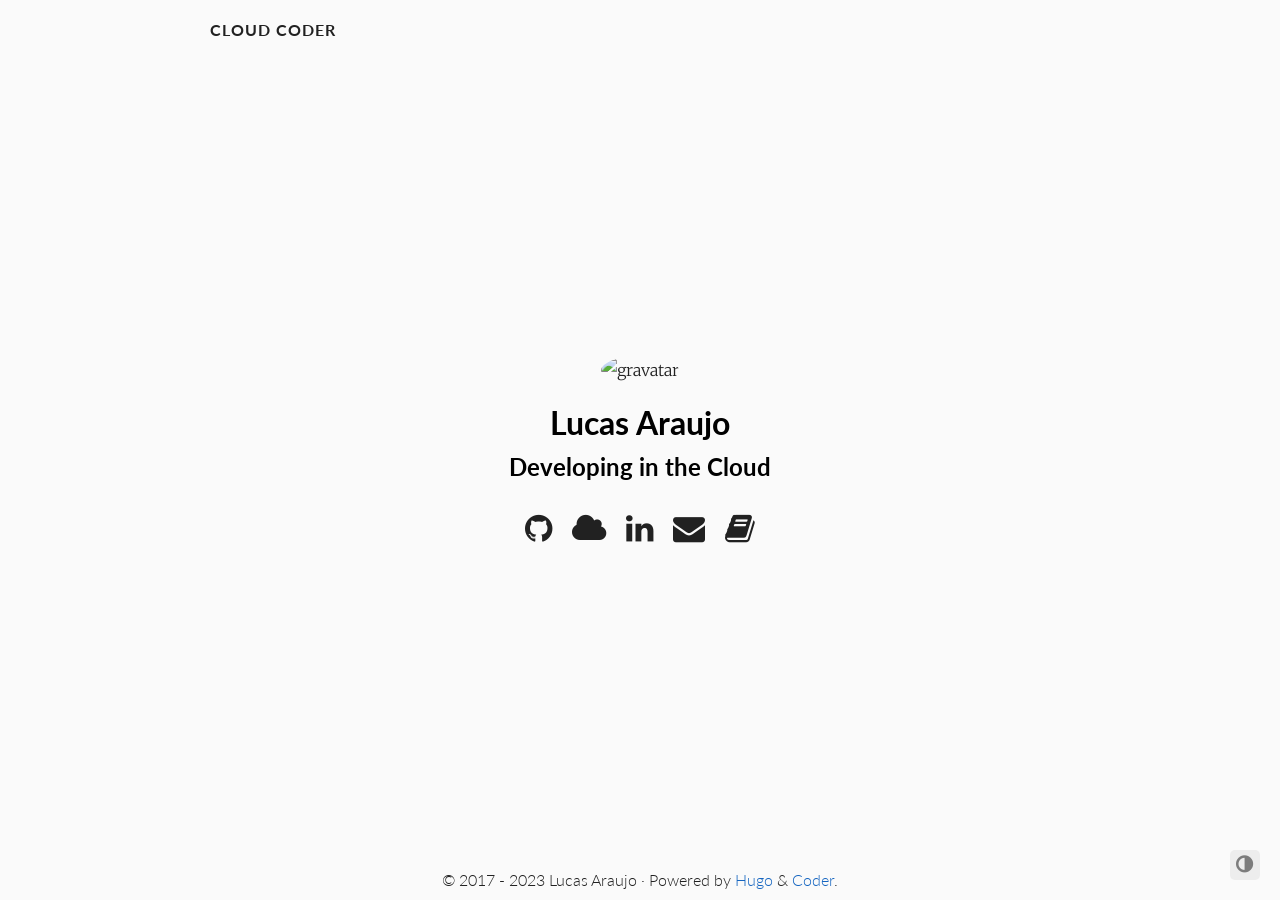
==== index.html @ 01815852 "quick update" ====
<!doctype html><html lang=en><head><script src="/livereload.js?mindelay=10&amp;v=2&amp;port=1313&amp;path=livereload" data-no-instant defer></script><meta charset=utf-8><meta name=viewport content="width=device-width,initial-scale=1"><meta http-equiv=content-language content="en"><meta name=author content="Lucas Araujo"><meta name=description content="[I am a Software Engineer and I am very passionate about it. I’ve always been amazed with the power of solving problems using software and since very early in my life I knew that this is what I wanted to do I love to learn new things, all kinds of things really, but particularly how to be a better software engineer. Be it a new technique, a new programming language or even a new programming trick, it always makes my day when I can sleep after acquiring new knowledge. So now, with over a decade working in this industry, I can attest that this mix of software engineering and learning passion makes for a really interesting professional life. And the best thing is that there is no ending to how much you can improve while working in this field. My goal is to be a better software engineer and make the best that I can to create value and solve practical problems with software.]"><meta name=keywords content="developer,engineer,personal,cloud,azure,aws"><meta name=twitter:card content="summary"><meta name=twitter:title content="Cloud Coder"><meta name=twitter:description content="[I am a Software Engineer and I am very passionate about it. I’ve always been amazed with the power of solving problems using software and since very early in my life I knew that this is what I wanted to do I love to learn new things, all kinds of things really, but particularly how to be a better software engineer. Be it a new technique, a new programming language or even a new programming trick, it always makes my day when I can sleep after acquiring new knowledge. So now, with over a decade working in this industry, I can attest that this mix of software engineering and learning passion makes for a really interesting professional life. And the best thing is that there is no ending to how much you can improve while working in this field. My goal is to be a better software engineer and make the best that I can to create value and solve practical problems with software.]"><meta property="og:title" content="Cloud Coder"><meta property="og:description" content="[I am a Software Engineer and I am very passionate about it. I’ve always been amazed with the power of solving problems using software and since very early in my life I knew that this is what I wanted to do I love to learn new things, all kinds of things really, but particularly how to be a better software engineer. Be it a new technique, a new programming language or even a new programming trick, it always makes my day when I can sleep after acquiring new knowledge. So now, with over a decade working in this industry, I can attest that this mix of software engineering and learning passion makes for a really interesting professional life. And the best thing is that there is no ending to how much you can improve while working in this field. My goal is to be a better software engineer and make the best that I can to create value and solve practical problems with software.]"><meta property="og:type" content="website"><meta property="og:url" content="//localhost:1313/"><title>Cloud Coder</title><link rel=canonical href=//localhost:1313/><link rel=preconnect href=https://fonts.gstatic.com><link href="https://fonts.googleapis.com/css?family=Lato:400,700%7CMerriweather:300,700%7CSource+Code+Pro:400,700&display=swap" rel=stylesheet><link rel=preload href="/fonts/forkawesome-webfont.woff2?v=1.1.7" as=font type=font/woff2 crossorigin><link rel=stylesheet href=/css/coder.css media=screen><link rel=stylesheet href=/css/coder-dark.css media=screen><link rel=icon type=image/png href=/img/favicon.ico sizes=32x32><link rel=icon type=image/png href=/img/favicon.ico sizes=16x16><link rel=apple-touch-icon href=/images/apple-touch-icon.png><link rel=apple-touch-icon sizes=180x180 href=/images/apple-touch-icon.png><link rel=alternate type=application/rss+xml href=/index.xml title="Cloud Coder"><meta name=generator content="Hugo 0.115.3"></head><body class=colorscheme-auto><div class=float-container><a id=dark-mode-toggle class=colorscheme-toggle><i class="fa fa-adjust fa-fw" aria-hidden=true></i></a></div><main class=wrapper><nav class=navigation><section class=container><a class=navigation-title href=//localhost:1313/>Cloud Coder</a></section></nav><div class=content><section class="container centered"><div class=about><div class=avatar><img src="https://www.gravatar.com/avatar/dfc7d8e2e6474f91afd94335c2f91db1?s=240&d=mp" alt=gravatar></div><h1>Lucas Araujo</h1><h2>Developing in the Cloud</h2><ul><li><a href=https://github.com/lucaslra/ aria-label=Github target=_blank><i class="fa fa-github fa-2x" aria-hidden=true></i></a></li><li><a href=https://azurecoder.dev aria-label="Azure Coder" target=_blank><i class="fa fa-cloud fa-2x" aria-hidden=true></i></a></li><li><a href=https://www.linkedin.com/in/lucaslra/ aria-label=LinkedIn target=_blank><i class="fa fa-linkedin fa-2x" aria-hidden=true></i></a></li><li><a href=mailto:lucas.lra+ghp@gmail.com aria-label=Contact target=_blank><i class="fa fa-envelope fa-2x" aria-hidden=true></i></a></li><li><a href=https://www.youracclaim.com/users/lucaslra/ aria-label=Certifications target=_blank><i class="fa fa-book fa-2x" aria-hidden=true></i></a></li></ul></div></section></div><footer class=footer><section class=container>©
2017 -
2023
Lucas Araujo
·
Powered by <a href=https://gohugo.io/>Hugo</a> & <a href=https://github.com/luizdepra/hugo-coder/>Coder</a>.</section></footer></main><script src=/js/dark-mode.js></script></body></html>
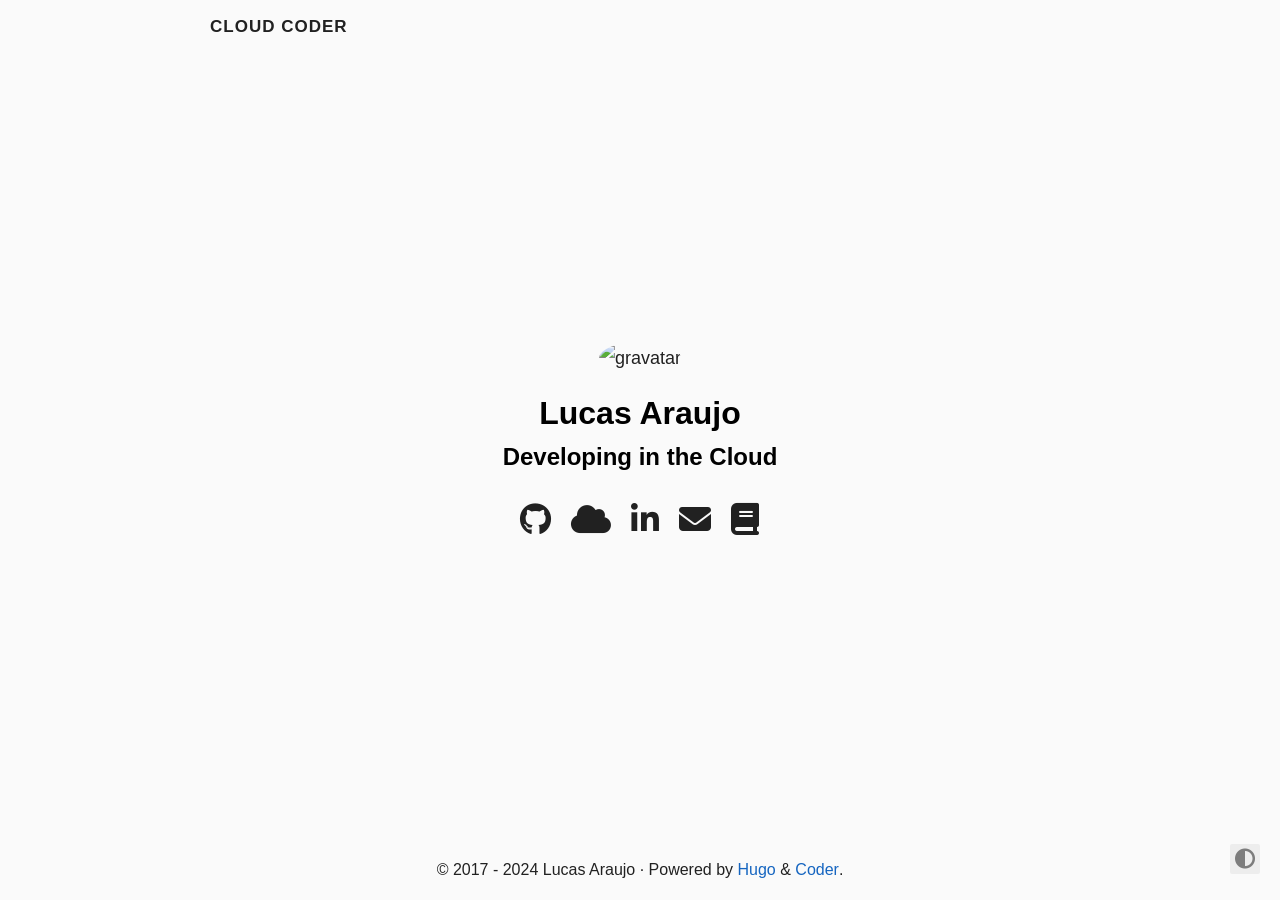
==== commit aee59223: "Updated site" ====
--- a/index.html
+++ b/index.html
@@ -1,6 +1,7 @@
-<!doctype html><html lang=en><head><script src="/livereload.js?mindelay=10&amp;v=2&amp;port=1313&amp;path=livereload" data-no-instant defer></script><meta charset=utf-8><meta name=viewport content="width=device-width,initial-scale=1"><meta http-equiv=content-language content="en"><meta name=author content="Lucas Araujo"><meta name=description content="[I am a Software Engineer and I am very passionate about it. I’ve always been amazed with the power of solving problems using software and since very early in my life I knew that this is what I wanted to do I love to learn new things, all kinds of things really, but particularly how to be a better software engineer. Be it a new technique, a new programming language or even a new programming trick, it always makes my day when I can sleep after acquiring new knowledge. So now, with over a decade working in this industry, I can attest that this mix of software engineering and learning passion makes for a really interesting professional life. And the best thing is that there is no ending to how much you can improve while working in this field. My goal is to be a better software engineer and make the best that I can to create value and solve practical problems with software.]"><meta name=keywords content="developer,engineer,personal,cloud,azure,aws"><meta name=twitter:card content="summary"><meta name=twitter:title content="Cloud Coder"><meta name=twitter:description content="[I am a Software Engineer and I am very passionate about it. I’ve always been amazed with the power of solving problems using software and since very early in my life I knew that this is what I wanted to do I love to learn new things, all kinds of things really, but particularly how to be a better software engineer. Be it a new technique, a new programming language or even a new programming trick, it always makes my day when I can sleep after acquiring new knowledge. So now, with over a decade working in this industry, I can attest that this mix of software engineering and learning passion makes for a really interesting professional life. And the best thing is that there is no ending to how much you can improve while working in this field. My goal is to be a better software engineer and make the best that I can to create value and solve practical problems with software.]"><meta property="og:title" content="Cloud Coder"><meta property="og:description" content="[I am a Software Engineer and I am very passionate about it. I’ve always been amazed with the power of solving problems using software and since very early in my life I knew that this is what I wanted to do I love to learn new things, all kinds of things really, but particularly how to be a better software engineer. Be it a new technique, a new programming language or even a new programming trick, it always makes my day when I can sleep after acquiring new knowledge. So now, with over a decade working in this industry, I can attest that this mix of software engineering and learning passion makes for a really interesting professional life. And the best thing is that there is no ending to how much you can improve while working in this field. My goal is to be a better software engineer and make the best that I can to create value and solve practical problems with software.]"><meta property="og:type" content="website"><meta property="og:url" content="//localhost:1313/"><title>Cloud Coder</title><link rel=canonical href=//localhost:1313/><link rel=preconnect href=https://fonts.gstatic.com><link href="https://fonts.googleapis.com/css?family=Lato:400,700%7CMerriweather:300,700%7CSource+Code+Pro:400,700&display=swap" rel=stylesheet><link rel=preload href="/fonts/forkawesome-webfont.woff2?v=1.1.7" as=font type=font/woff2 crossorigin><link rel=stylesheet href=/css/coder.css media=screen><link rel=stylesheet href=/css/coder-dark.css media=screen><link rel=icon type=image/png href=/img/favicon.ico sizes=32x32><link rel=icon type=image/png href=/img/favicon.ico sizes=16x16><link rel=apple-touch-icon href=/images/apple-touch-icon.png><link rel=apple-touch-icon sizes=180x180 href=/images/apple-touch-icon.png><link rel=alternate type=application/rss+xml href=/index.xml title="Cloud Coder"><meta name=generator content="Hugo 0.115.3"></head><body class=colorscheme-auto><div class=float-container><a id=dark-mode-toggle class=colorscheme-toggle><i class="fa fa-adjust fa-fw" aria-hidden=true></i></a></div><main class=wrapper><nav class=navigation><section class=container><a class=navigation-title href=//localhost:1313/>Cloud Coder</a></section></nav><div class=content><section class="container centered"><div class=about><div class=avatar><img src="https://www.gravatar.com/avatar/dfc7d8e2e6474f91afd94335c2f91db1?s=240&d=mp" alt=gravatar></div><h1>Lucas Araujo</h1><h2>Developing in the Cloud</h2><ul><li><a href=https://github.com/lucaslra/ aria-label=Github target=_blank><i class="fa fa-github fa-2x" aria-hidden=true></i></a></li><li><a href=https://azurecoder.dev aria-label="Azure Coder" target=_blank><i class="fa fa-cloud fa-2x" aria-hidden=true></i></a></li><li><a href=https://www.linkedin.com/in/lucaslra/ aria-label=LinkedIn target=_blank><i class="fa fa-linkedin fa-2x" aria-hidden=true></i></a></li><li><a href=mailto:lucas.lra+ghp@gmail.com aria-label=Contact target=_blank><i class="fa fa-envelope fa-2x" aria-hidden=true></i></a></li><li><a href=https://www.youracclaim.com/users/lucaslra/ aria-label=Certifications target=_blank><i class="fa fa-book fa-2x" aria-hidden=true></i></a></li></ul></div></section></div><footer class=footer><section class=container>©
+<!doctype html><html lang=en><head><title>Cloud Coder</title>
+<meta charset=utf-8><meta name=viewport content="width=device-width,initial-scale=1"><meta name=color-scheme content="light dark"><meta name=author content="Lucas Araujo"><meta name=description content="I am a Software Engineer and I am very passionate about it. I’ve always been amazed with the power of solving problems using software and since very early in my life I knew that this is what I wanted to do"><meta name=keywords content="developer,engineer,personal,cloud,azure,aws"><meta name=twitter:card content="summary"><meta name=twitter:title content="Cloud Coder"><meta name=twitter:description content="I am a Software Engineer and I am very passionate about it. I’ve always been amazed with the power of solving problems using software and since very early in my life I knew that this is what I wanted to do"><meta property="og:url" content="https://lucaslra.github.io/"><meta property="og:site_name" content="Cloud Coder"><meta property="og:title" content="Cloud Coder"><meta property="og:description" content="I am a Software Engineer and I am very passionate about it. I’ve always been amazed with the power of solving problems using software and since very early in my life I knew that this is what I wanted to do"><meta property="og:locale" content="en"><meta property="og:type" content="website"><link rel=canonical href=https://lucaslra.github.io/><link rel=preload href=/fonts/fa-brands-400.woff2 as=font type=font/woff2 crossorigin><link rel=preload href=/fonts/fa-regular-400.woff2 as=font type=font/woff2 crossorigin><link rel=preload href=/fonts/fa-solid-900.woff2 as=font type=font/woff2 crossorigin><link rel=stylesheet href=/css/coder.min.38c4552ac40f9ae3408bad40358f654ebd8804412fe74ed56f2d6c8a7af82dd3.css integrity="sha256-OMRVKsQPmuNAi61ANY9lTr2IBEEv507Vby1sinr4LdM=" crossorigin=anonymous media=screen><link rel=stylesheet href=/css/coder-dark.min.a00e6364bacbc8266ad1cc81230774a1397198f8cfb7bcba29b7d6fcb54ce57f.css integrity="sha256-oA5jZLrLyCZq0cyBIwd0oTlxmPjPt7y6KbfW/LVM5X8=" crossorigin=anonymous media=screen><link rel=icon type=image/svg+xml href=/images/favicon.svg sizes=any><link rel=icon type=image/png href=/img/favicon.ico sizes=32x32><link rel=icon type=image/png href=/img/favicon.ico sizes=16x16><link rel=apple-touch-icon href=/images/apple-touch-icon.png><link rel=apple-touch-icon sizes=180x180 href=/images/apple-touch-icon.png><link rel=manifest href=/site.webmanifest><link rel=mask-icon href=/images/safari-pinned-tab.svg color=#5bbad5><link rel=alternate type=application/rss+xml href=/index.xml title="Cloud Coder"><meta name=generator content="Hugo 0.129.0"></head><body class="preload-transitions colorscheme-auto"><div class=float-container><a id=dark-mode-toggle class=colorscheme-toggle><i class="fa-solid fa-adjust fa-fw" aria-hidden=true></i></a></div><main class=wrapper><nav class=navigation><section class=container><a class=navigation-title href=https://lucaslra.github.io/>Cloud Coder</a></section></nav><div class=content><section class="container centered"><div class=about><div class=avatar><img src="https://www.gravatar.com/avatar/dfc7d8e2e6474f91afd94335c2f91db1?s=240&d=mp" alt=gravatar></div><h1>Lucas Araujo</h1><h2>Developing in the Cloud</h2><ul><li><a href=https://github.com/lucaslra/ aria-label=Github target=_blank><i class="fa fa-github fa-2x" aria-hidden=true></i></a></li><li><a href=https://azurecoder.dev aria-label="Azure Coder" target=_blank><i class="fa fa-cloud fa-2x" aria-hidden=true></i></a></li><li><a href=https://www.linkedin.com/in/lucaslra/ aria-label=LinkedIn target=_blank><i class="fa fa-linkedin fa-2x" aria-hidden=true></i></a></li><li><a href=mailto:lucas.lra+ghp@gmail.com aria-label=Contact target=_blank><i class="fa fa-envelope fa-2x" aria-hidden=true></i></a></li><li><a href=https://www.youracclaim.com/users/lucaslra/ aria-label=Certifications target=_blank><i class="fa fa-book fa-2x" aria-hidden=true></i></a></li></ul></div></section></div><footer class=footer><section class=container>©
 2017 -
-2023
+2024
 Lucas Araujo
 ·
-Powered by <a href=https://gohugo.io/>Hugo</a> & <a href=https://github.com/luizdepra/hugo-coder/>Coder</a>.</section></footer></main><script src=/js/dark-mode.js></script></body></html>+Powered by <a href=https://gohugo.io/ target=_blank rel=noopener>Hugo</a> & <a href=https://github.com/luizdepra/hugo-coder/ target=_blank rel=noopener>Coder</a>.</section></footer></main><script src=/js/coder.min.6ae284be93d2d19dad1f02b0039508d9aab3180a12a06dcc71b0b0ef7825a317.js integrity="sha256-auKEvpPS0Z2tHwKwA5UI2aqzGAoSoG3McbCw73gloxc="></script></body></html>
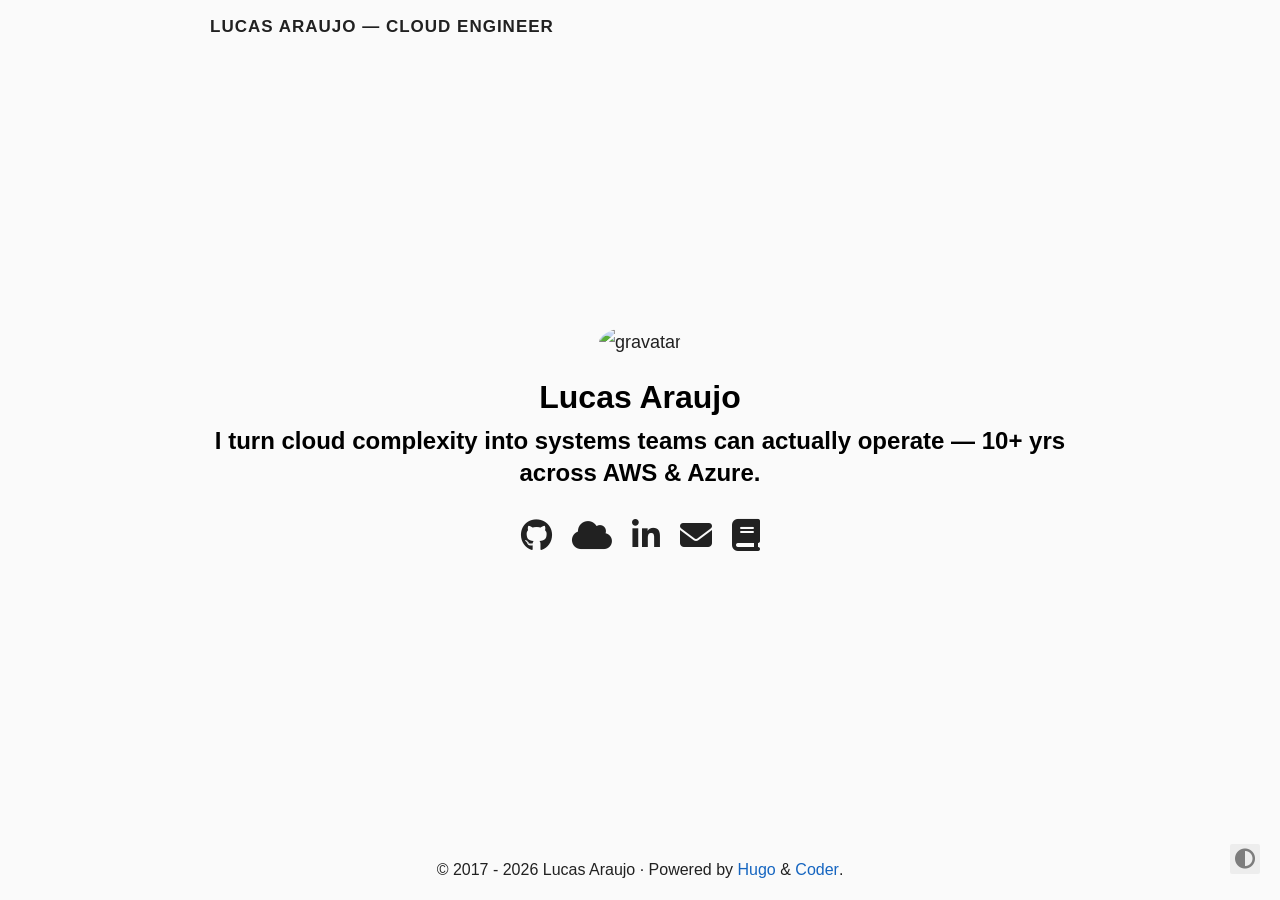
==== commit c3eba73b: "Improve self-marketing: role-led title, value-prop tagline, sharper meta description" ====
--- a/index.html
+++ b/index.html
@@ -1,7 +1,6 @@
-<!doctype html><html lang=en><head><title>Cloud Coder</title>
-<meta charset=utf-8><meta name=viewport content="width=device-width,initial-scale=1"><meta name=color-scheme content="light dark"><meta name=author content="Lucas Araujo"><meta name=description content="I am a Software Engineer and I am very passionate about it. I’ve always been amazed with the power of solving problems using software and since very early in my life I knew that this is what I wanted to do"><meta name=keywords content="developer,engineer,personal,cloud,azure,aws"><meta name=twitter:card content="summary"><meta name=twitter:title content="Cloud Coder"><meta name=twitter:description content="I am a Software Engineer and I am very passionate about it. I’ve always been amazed with the power of solving problems using software and since very early in my life I knew that this is what I wanted to do"><meta property="og:url" content="https://lucaslra.github.io/"><meta property="og:site_name" content="Cloud Coder"><meta property="og:title" content="Cloud Coder"><meta property="og:description" content="I am a Software Engineer and I am very passionate about it. I’ve always been amazed with the power of solving problems using software and since very early in my life I knew that this is what I wanted to do"><meta property="og:locale" content="en"><meta property="og:type" content="website"><link rel=canonical href=https://lucaslra.github.io/><link rel=preload href=/fonts/fa-brands-400.woff2 as=font type=font/woff2 crossorigin><link rel=preload href=/fonts/fa-regular-400.woff2 as=font type=font/woff2 crossorigin><link rel=preload href=/fonts/fa-solid-900.woff2 as=font type=font/woff2 crossorigin><link rel=stylesheet href=/css/coder.min.38c4552ac40f9ae3408bad40358f654ebd8804412fe74ed56f2d6c8a7af82dd3.css integrity="sha256-OMRVKsQPmuNAi61ANY9lTr2IBEEv507Vby1sinr4LdM=" crossorigin=anonymous media=screen><link rel=stylesheet href=/css/coder-dark.min.a00e6364bacbc8266ad1cc81230774a1397198f8cfb7bcba29b7d6fcb54ce57f.css integrity="sha256-oA5jZLrLyCZq0cyBIwd0oTlxmPjPt7y6KbfW/LVM5X8=" crossorigin=anonymous media=screen><link rel=icon type=image/svg+xml href=/images/favicon.svg sizes=any><link rel=icon type=image/png href=/img/favicon.ico sizes=32x32><link rel=icon type=image/png href=/img/favicon.ico sizes=16x16><link rel=apple-touch-icon href=/images/apple-touch-icon.png><link rel=apple-touch-icon sizes=180x180 href=/images/apple-touch-icon.png><link rel=manifest href=/site.webmanifest><link rel=mask-icon href=/images/safari-pinned-tab.svg color=#5bbad5><link rel=alternate type=application/rss+xml href=/index.xml title="Cloud Coder"><meta name=generator content="Hugo 0.129.0"></head><body class="preload-transitions colorscheme-auto"><div class=float-container><a id=dark-mode-toggle class=colorscheme-toggle><i class="fa-solid fa-adjust fa-fw" aria-hidden=true></i></a></div><main class=wrapper><nav class=navigation><section class=container><a class=navigation-title href=https://lucaslra.github.io/>Cloud Coder</a></section></nav><div class=content><section class="container centered"><div class=about><div class=avatar><img src="https://www.gravatar.com/avatar/dfc7d8e2e6474f91afd94335c2f91db1?s=240&d=mp" alt=gravatar></div><h1>Lucas Araujo</h1><h2>Developing in the Cloud</h2><ul><li><a href=https://github.com/lucaslra/ aria-label=Github target=_blank><i class="fa fa-github fa-2x" aria-hidden=true></i></a></li><li><a href=https://azurecoder.dev aria-label="Azure Coder" target=_blank><i class="fa fa-cloud fa-2x" aria-hidden=true></i></a></li><li><a href=https://www.linkedin.com/in/lucaslra/ aria-label=LinkedIn target=_blank><i class="fa fa-linkedin fa-2x" aria-hidden=true></i></a></li><li><a href=mailto:lucas.lra+ghp@gmail.com aria-label=Contact target=_blank><i class="fa fa-envelope fa-2x" aria-hidden=true></i></a></li><li><a href=https://www.youracclaim.com/users/lucaslra/ aria-label=Certifications target=_blank><i class="fa fa-book fa-2x" aria-hidden=true></i></a></li></ul></div></section></div><footer class=footer><section class=container>©
+<!doctype html><html lang=en><head><title>Lucas Araujo — Cloud Engineer</title><meta charset=utf-8><meta name=viewport content="width=device-width,initial-scale=1"><meta name=color-scheme content="light dark"><meta name=author content="Lucas Araujo"><meta name=description content="Lucas Araujo — cloud & platform engineer (AWS, Azure) with 10+ years building reliable systems. See my work, certifications, and get in touch."><meta name=keywords content="developer,engineer,personal,cloud,azure,aws"><meta name=twitter:card content="summary"><meta name=twitter:title content="Lucas Araujo — Cloud Engineer"><meta name=twitter:description content="Lucas Araujo — cloud & platform engineer (AWS, Azure) with 10+ years building reliable systems. See my work, certifications, and get in touch."><meta property="og:url" content="https://azurecoder.dev/"><meta property="og:site_name" content="Lucas Araujo — Cloud Engineer"><meta property="og:title" content="Lucas Araujo — Cloud Engineer"><meta property="og:description" content="Lucas Araujo — cloud & platform engineer (AWS, Azure) with 10+ years building reliable systems. See my work, certifications, and get in touch."><meta property="og:locale" content="en"><meta property="og:type" content="website"><link rel=canonical href=https://azurecoder.dev/><link rel=preload href=/fonts/fa-brands-400.woff2 as=font type=font/woff2 crossorigin><link rel=preload href=/fonts/fa-regular-400.woff2 as=font type=font/woff2 crossorigin><link rel=preload href=/fonts/fa-solid-900.woff2 as=font type=font/woff2 crossorigin><link rel=stylesheet href=/css/coder.min.0ab58f0bc42b4f21bff7ac349245f3c5579ad3c46dee51b49ad860d174431d73.css integrity="sha256-CrWPC8QrTyG/96w0kkXzxVea08Rt7lG0mthg0XRDHXM=" crossorigin=anonymous media=screen><link rel=stylesheet href=/css/coder-dark.min.ad48f476275974885bdc03d5251e3cdbe1678c54a63ff772376b0ed2adc468dd.css integrity="sha256-rUj0didZdIhb3APVJR482+FnjFSmP/dyN2sO0q3EaN0=" crossorigin=anonymous media=screen><link rel=icon type=image/svg+xml href=/images/favicon.svg sizes=any><link rel=icon type=image/png href=/img/favicon.ico sizes=32x32><link rel=icon type=image/png href=/img/favicon.ico sizes=16x16><link rel=apple-touch-icon href=/images/apple-touch-icon.png><link rel=apple-touch-icon sizes=180x180 href=/images/apple-touch-icon.png><link rel=manifest href=/site.webmanifest><link rel=mask-icon href=/images/safari-pinned-tab.svg color=#5bbad5><link rel=alternate type=application/rss+xml href=/index.xml title="Lucas Araujo — Cloud Engineer"><meta name=generator content="Hugo 0.164.0"></head><body class="preload-transitions colorscheme-auto"><div class=float-container><a id=dark-mode-toggle class=colorscheme-toggle><i class="fa-solid fa-adjust fa-fw" aria-hidden=true></i></a></div><main class=wrapper><nav class=navigation><section class=container><a class=navigation-title href=https://azurecoder.dev/>Lucas Araujo — Cloud Engineer</a></section></nav><div class=content><section class="container centered"><div class=about><div class=avatar><img src="https://www.gravatar.com/avatar/dfc7d8e2e6474f91afd94335c2f91db1?s=240&d=mp" alt=gravatar></div><h1>Lucas Araujo</h1><h2>I turn cloud complexity into systems teams can actually operate — 10+ yrs across AWS & Azure.</h2><ul><li><a href=https://github.com/lucaslra/ aria-label=Github target=_blank><i class="fa fa-github fa-2x" aria-hidden=true></i></a></li><li><a href=https://azurecoder.dev aria-label="Azure Coder" target=_blank><i class="fa fa-cloud fa-2x" aria-hidden=true></i></a></li><li><a href=https://www.linkedin.com/in/lucaslra/ aria-label=LinkedIn target=_blank><i class="fa fa-linkedin fa-2x" aria-hidden=true></i></a></li><li><a href=mailto:lucas.lra+ghp@gmail.com aria-label=Contact target=_blank><i class="fa fa-envelope fa-2x" aria-hidden=true></i></a></li><li><a href=https://www.youracclaim.com/users/lucaslra/ aria-label=Certifications target=_blank><i class="fa fa-book fa-2x" aria-hidden=true></i></a></li></ul></div></section></div><footer class=footer><section class=container>©
 2017 -
-2024
+2026
 Lucas Araujo
 ·
 Powered by <a href=https://gohugo.io/ target=_blank rel=noopener>Hugo</a> & <a href=https://github.com/luizdepra/hugo-coder/ target=_blank rel=noopener>Coder</a>.</section></footer></main><script src=/js/coder.min.6ae284be93d2d19dad1f02b0039508d9aab3180a12a06dcc71b0b0ef7825a317.js integrity="sha256-auKEvpPS0Z2tHwKwA5UI2aqzGAoSoG3McbCw73gloxc="></script></body></html>
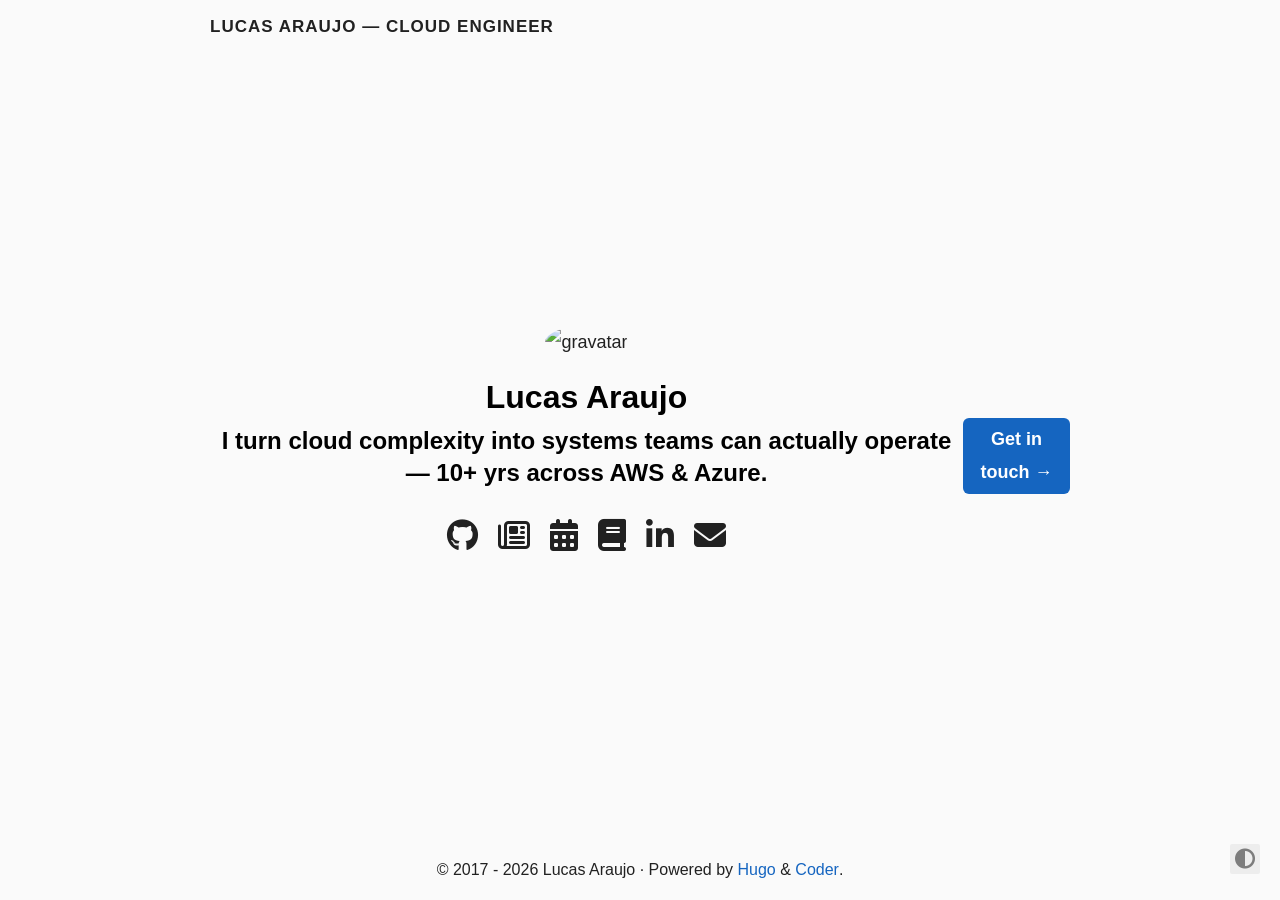
==== commit 7167c8b4: "Add Briefen & Montly project links; reorder links by intent; add primary CTA" ====
--- a/index.html
+++ b/index.html
@@ -1,4 +1,4 @@
-<!doctype html><html lang=en><head><title>Lucas Araujo — Cloud Engineer</title><meta charset=utf-8><meta name=viewport content="width=device-width,initial-scale=1"><meta name=color-scheme content="light dark"><meta name=author content="Lucas Araujo"><meta name=description content="Lucas Araujo — cloud & platform engineer (AWS, Azure) with 10+ years building reliable systems. See my work, certifications, and get in touch."><meta name=keywords content="developer,engineer,personal,cloud,azure,aws"><meta name=twitter:card content="summary"><meta name=twitter:title content="Lucas Araujo — Cloud Engineer"><meta name=twitter:description content="Lucas Araujo — cloud & platform engineer (AWS, Azure) with 10+ years building reliable systems. See my work, certifications, and get in touch."><meta property="og:url" content="https://azurecoder.dev/"><meta property="og:site_name" content="Lucas Araujo — Cloud Engineer"><meta property="og:title" content="Lucas Araujo — Cloud Engineer"><meta property="og:description" content="Lucas Araujo — cloud & platform engineer (AWS, Azure) with 10+ years building reliable systems. See my work, certifications, and get in touch."><meta property="og:locale" content="en"><meta property="og:type" content="website"><link rel=canonical href=https://azurecoder.dev/><link rel=preload href=/fonts/fa-brands-400.woff2 as=font type=font/woff2 crossorigin><link rel=preload href=/fonts/fa-regular-400.woff2 as=font type=font/woff2 crossorigin><link rel=preload href=/fonts/fa-solid-900.woff2 as=font type=font/woff2 crossorigin><link rel=stylesheet href=/css/coder.min.0ab58f0bc42b4f21bff7ac349245f3c5579ad3c46dee51b49ad860d174431d73.css integrity="sha256-CrWPC8QrTyG/96w0kkXzxVea08Rt7lG0mthg0XRDHXM=" crossorigin=anonymous media=screen><link rel=stylesheet href=/css/coder-dark.min.ad48f476275974885bdc03d5251e3cdbe1678c54a63ff772376b0ed2adc468dd.css integrity="sha256-rUj0didZdIhb3APVJR482+FnjFSmP/dyN2sO0q3EaN0=" crossorigin=anonymous media=screen><link rel=icon type=image/svg+xml href=/images/favicon.svg sizes=any><link rel=icon type=image/png href=/img/favicon.ico sizes=32x32><link rel=icon type=image/png href=/img/favicon.ico sizes=16x16><link rel=apple-touch-icon href=/images/apple-touch-icon.png><link rel=apple-touch-icon sizes=180x180 href=/images/apple-touch-icon.png><link rel=manifest href=/site.webmanifest><link rel=mask-icon href=/images/safari-pinned-tab.svg color=#5bbad5><link rel=alternate type=application/rss+xml href=/index.xml title="Lucas Araujo — Cloud Engineer"><meta name=generator content="Hugo 0.164.0"></head><body class="preload-transitions colorscheme-auto"><div class=float-container><a id=dark-mode-toggle class=colorscheme-toggle><i class="fa-solid fa-adjust fa-fw" aria-hidden=true></i></a></div><main class=wrapper><nav class=navigation><section class=container><a class=navigation-title href=https://azurecoder.dev/>Lucas Araujo — Cloud Engineer</a></section></nav><div class=content><section class="container centered"><div class=about><div class=avatar><img src="https://www.gravatar.com/avatar/dfc7d8e2e6474f91afd94335c2f91db1?s=240&d=mp" alt=gravatar></div><h1>Lucas Araujo</h1><h2>I turn cloud complexity into systems teams can actually operate — 10+ yrs across AWS & Azure.</h2><ul><li><a href=https://github.com/lucaslra/ aria-label=Github target=_blank><i class="fa fa-github fa-2x" aria-hidden=true></i></a></li><li><a href=https://azurecoder.dev aria-label="Azure Coder" target=_blank><i class="fa fa-cloud fa-2x" aria-hidden=true></i></a></li><li><a href=https://www.linkedin.com/in/lucaslra/ aria-label=LinkedIn target=_blank><i class="fa fa-linkedin fa-2x" aria-hidden=true></i></a></li><li><a href=mailto:lucas.lra+ghp@gmail.com aria-label=Contact target=_blank><i class="fa fa-envelope fa-2x" aria-hidden=true></i></a></li><li><a href=https://www.youracclaim.com/users/lucaslra/ aria-label=Certifications target=_blank><i class="fa fa-book fa-2x" aria-hidden=true></i></a></li></ul></div></section></div><footer class=footer><section class=container>©
+<!doctype html><html lang=en><head><title>Lucas Araujo — Cloud Engineer</title><meta charset=utf-8><meta name=viewport content="width=device-width,initial-scale=1"><meta name=color-scheme content="light dark"><meta name=author content="Lucas Araujo"><meta name=description content="Lucas Araujo — cloud & platform engineer (AWS, Azure) with 10+ years building reliable systems. See my work, certifications, and get in touch."><meta name=keywords content="developer,engineer,personal,cloud,azure,aws"><meta name=twitter:card content="summary"><meta name=twitter:title content="Lucas Araujo — Cloud Engineer"><meta name=twitter:description content="Lucas Araujo — cloud & platform engineer (AWS, Azure) with 10+ years building reliable systems. See my work, certifications, and get in touch."><meta property="og:url" content="https://azurecoder.dev/"><meta property="og:site_name" content="Lucas Araujo — Cloud Engineer"><meta property="og:title" content="Lucas Araujo — Cloud Engineer"><meta property="og:description" content="Lucas Araujo — cloud & platform engineer (AWS, Azure) with 10+ years building reliable systems. See my work, certifications, and get in touch."><meta property="og:locale" content="en"><meta property="og:type" content="website"><link rel=canonical href=https://azurecoder.dev/><link rel=preload href=/fonts/fa-brands-400.woff2 as=font type=font/woff2 crossorigin><link rel=preload href=/fonts/fa-regular-400.woff2 as=font type=font/woff2 crossorigin><link rel=preload href=/fonts/fa-solid-900.woff2 as=font type=font/woff2 crossorigin><link rel=stylesheet href=/css/coder.min.0ab58f0bc42b4f21bff7ac349245f3c5579ad3c46dee51b49ad860d174431d73.css integrity="sha256-CrWPC8QrTyG/96w0kkXzxVea08Rt7lG0mthg0XRDHXM=" crossorigin=anonymous media=screen><link rel=stylesheet href=/css/coder-dark.min.ad48f476275974885bdc03d5251e3cdbe1678c54a63ff772376b0ed2adc468dd.css integrity="sha256-rUj0didZdIhb3APVJR482+FnjFSmP/dyN2sO0q3EaN0=" crossorigin=anonymous media=screen><link rel=stylesheet href=/css/custom.min.d808ba0afad6646134beac2e10303038e9ecbd8ef99d932737c1238a76de6ba9.css integrity="sha256-2Ai6CvrWZGE0vqwuEDAwOOnsvY75nZMnN8Ejinbea6k=" crossorigin=anonymous media=screen><link rel=icon type=image/svg+xml href=/images/favicon.svg sizes=any><link rel=icon type=image/png href=/img/favicon.ico sizes=32x32><link rel=icon type=image/png href=/img/favicon.ico sizes=16x16><link rel=apple-touch-icon href=/images/apple-touch-icon.png><link rel=apple-touch-icon sizes=180x180 href=/images/apple-touch-icon.png><link rel=manifest href=/site.webmanifest><link rel=mask-icon href=/images/safari-pinned-tab.svg color=#5bbad5><link rel=alternate type=application/rss+xml href=/index.xml title="Lucas Araujo — Cloud Engineer"><meta name=generator content="Hugo 0.164.0"></head><body class="preload-transitions colorscheme-auto"><div class=float-container><a id=dark-mode-toggle class=colorscheme-toggle><i class="fa-solid fa-adjust fa-fw" aria-hidden=true></i></a></div><main class=wrapper><nav class=navigation><section class=container><a class=navigation-title href=https://azurecoder.dev/>Lucas Araujo — Cloud Engineer</a></section></nav><div class=content><section class="container centered"><div class=about><div class=avatar><img src="https://www.gravatar.com/avatar/dfc7d8e2e6474f91afd94335c2f91db1?s=240&d=mp" alt=gravatar></div><h1>Lucas Araujo</h1><h2>I turn cloud complexity into systems teams can actually operate — 10+ yrs across AWS & Azure.</h2><ul><li><a href=https://github.com/lucaslra/ aria-label="See my code on GitHub" target=_blank><i class="fa fa-github fa-2x" aria-hidden=true></i></a></li><li><a href=https://azurecoder.dev/briefen/ aria-label=Briefen target=_blank><i class="fa fa-newspaper-o fa-2x" aria-hidden=true></i></a></li><li><a href=https://azurecoder.dev/Montly/ aria-label=Montly target=_blank><i class="fa fa-calendar fa-2x" aria-hidden=true></i></a></li><li><a href=https://www.youracclaim.com/users/lucaslra/ aria-label="Verified certifications (Credly)" target=_blank><i class="fa fa-book fa-2x" aria-hidden=true></i></a></li><li><a href=https://www.linkedin.com/in/lucaslra/ aria-label="Connect on LinkedIn" target=_blank><i class="fa fa-linkedin fa-2x" aria-hidden=true></i></a></li><li><a href=mailto:lucas.lra+ghp@gmail.com aria-label="Email me" target=_blank><i class="fa fa-envelope fa-2x" aria-hidden=true></i></a></li></ul></div><div class=cta><a class=cta-primary href=mailto:lucas.lra+ghp@gmail.com>Get in touch &rarr;</a></div></section></div><footer class=footer><section class=container>©
 2017 -
 2026
 Lucas Araujo
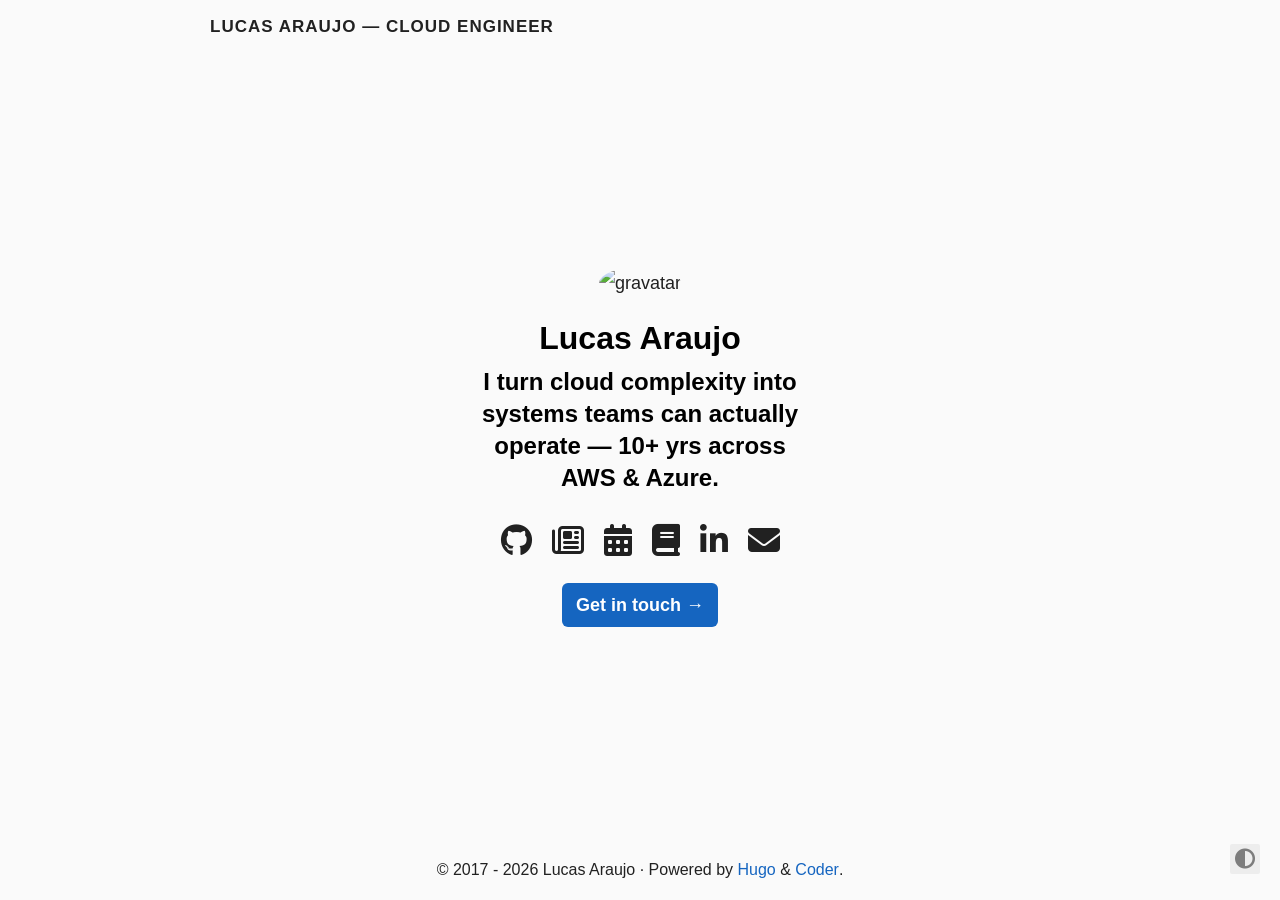
==== commit 549923ce: "Fix CTA layout: center below profile, correct mobile overflow, cap tagline measure" ====
--- a/index.html
+++ b/index.html
@@ -1,4 +1,4 @@
-<!doctype html><html lang=en><head><title>Lucas Araujo — Cloud Engineer</title><meta charset=utf-8><meta name=viewport content="width=device-width,initial-scale=1"><meta name=color-scheme content="light dark"><meta name=author content="Lucas Araujo"><meta name=description content="Lucas Araujo — cloud & platform engineer (AWS, Azure) with 10+ years building reliable systems. See my work, certifications, and get in touch."><meta name=keywords content="developer,engineer,personal,cloud,azure,aws"><meta name=twitter:card content="summary"><meta name=twitter:title content="Lucas Araujo — Cloud Engineer"><meta name=twitter:description content="Lucas Araujo — cloud & platform engineer (AWS, Azure) with 10+ years building reliable systems. See my work, certifications, and get in touch."><meta property="og:url" content="https://azurecoder.dev/"><meta property="og:site_name" content="Lucas Araujo — Cloud Engineer"><meta property="og:title" content="Lucas Araujo — Cloud Engineer"><meta property="og:description" content="Lucas Araujo — cloud & platform engineer (AWS, Azure) with 10+ years building reliable systems. See my work, certifications, and get in touch."><meta property="og:locale" content="en"><meta property="og:type" content="website"><link rel=canonical href=https://azurecoder.dev/><link rel=preload href=/fonts/fa-brands-400.woff2 as=font type=font/woff2 crossorigin><link rel=preload href=/fonts/fa-regular-400.woff2 as=font type=font/woff2 crossorigin><link rel=preload href=/fonts/fa-solid-900.woff2 as=font type=font/woff2 crossorigin><link rel=stylesheet href=/css/coder.min.0ab58f0bc42b4f21bff7ac349245f3c5579ad3c46dee51b49ad860d174431d73.css integrity="sha256-CrWPC8QrTyG/96w0kkXzxVea08Rt7lG0mthg0XRDHXM=" crossorigin=anonymous media=screen><link rel=stylesheet href=/css/coder-dark.min.ad48f476275974885bdc03d5251e3cdbe1678c54a63ff772376b0ed2adc468dd.css integrity="sha256-rUj0didZdIhb3APVJR482+FnjFSmP/dyN2sO0q3EaN0=" crossorigin=anonymous media=screen><link rel=stylesheet href=/css/custom.min.d808ba0afad6646134beac2e10303038e9ecbd8ef99d932737c1238a76de6ba9.css integrity="sha256-2Ai6CvrWZGE0vqwuEDAwOOnsvY75nZMnN8Ejinbea6k=" crossorigin=anonymous media=screen><link rel=icon type=image/svg+xml href=/images/favicon.svg sizes=any><link rel=icon type=image/png href=/img/favicon.ico sizes=32x32><link rel=icon type=image/png href=/img/favicon.ico sizes=16x16><link rel=apple-touch-icon href=/images/apple-touch-icon.png><link rel=apple-touch-icon sizes=180x180 href=/images/apple-touch-icon.png><link rel=manifest href=/site.webmanifest><link rel=mask-icon href=/images/safari-pinned-tab.svg color=#5bbad5><link rel=alternate type=application/rss+xml href=/index.xml title="Lucas Araujo — Cloud Engineer"><meta name=generator content="Hugo 0.164.0"></head><body class="preload-transitions colorscheme-auto"><div class=float-container><a id=dark-mode-toggle class=colorscheme-toggle><i class="fa-solid fa-adjust fa-fw" aria-hidden=true></i></a></div><main class=wrapper><nav class=navigation><section class=container><a class=navigation-title href=https://azurecoder.dev/>Lucas Araujo — Cloud Engineer</a></section></nav><div class=content><section class="container centered"><div class=about><div class=avatar><img src="https://www.gravatar.com/avatar/dfc7d8e2e6474f91afd94335c2f91db1?s=240&d=mp" alt=gravatar></div><h1>Lucas Araujo</h1><h2>I turn cloud complexity into systems teams can actually operate — 10+ yrs across AWS & Azure.</h2><ul><li><a href=https://github.com/lucaslra/ aria-label="See my code on GitHub" target=_blank><i class="fa fa-github fa-2x" aria-hidden=true></i></a></li><li><a href=https://azurecoder.dev/briefen/ aria-label=Briefen target=_blank><i class="fa fa-newspaper-o fa-2x" aria-hidden=true></i></a></li><li><a href=https://azurecoder.dev/Montly/ aria-label=Montly target=_blank><i class="fa fa-calendar fa-2x" aria-hidden=true></i></a></li><li><a href=https://www.youracclaim.com/users/lucaslra/ aria-label="Verified certifications (Credly)" target=_blank><i class="fa fa-book fa-2x" aria-hidden=true></i></a></li><li><a href=https://www.linkedin.com/in/lucaslra/ aria-label="Connect on LinkedIn" target=_blank><i class="fa fa-linkedin fa-2x" aria-hidden=true></i></a></li><li><a href=mailto:lucas.lra+ghp@gmail.com aria-label="Email me" target=_blank><i class="fa fa-envelope fa-2x" aria-hidden=true></i></a></li></ul></div><div class=cta><a class=cta-primary href=mailto:lucas.lra+ghp@gmail.com>Get in touch &rarr;</a></div></section></div><footer class=footer><section class=container>©
+<!doctype html><html lang=en><head><title>Lucas Araujo — Cloud Engineer</title><meta charset=utf-8><meta name=viewport content="width=device-width,initial-scale=1"><meta name=color-scheme content="light dark"><meta name=author content="Lucas Araujo"><meta name=description content="Lucas Araujo — cloud & platform engineer (AWS, Azure) with 10+ years building reliable systems. See my work, certifications, and get in touch."><meta name=keywords content="developer,engineer,personal,cloud,azure,aws"><meta name=twitter:card content="summary"><meta name=twitter:title content="Lucas Araujo — Cloud Engineer"><meta name=twitter:description content="Lucas Araujo — cloud & platform engineer (AWS, Azure) with 10+ years building reliable systems. See my work, certifications, and get in touch."><meta property="og:url" content="https://azurecoder.dev/"><meta property="og:site_name" content="Lucas Araujo — Cloud Engineer"><meta property="og:title" content="Lucas Araujo — Cloud Engineer"><meta property="og:description" content="Lucas Araujo — cloud & platform engineer (AWS, Azure) with 10+ years building reliable systems. See my work, certifications, and get in touch."><meta property="og:locale" content="en"><meta property="og:type" content="website"><link rel=canonical href=https://azurecoder.dev/><link rel=preload href=/fonts/fa-brands-400.woff2 as=font type=font/woff2 crossorigin><link rel=preload href=/fonts/fa-regular-400.woff2 as=font type=font/woff2 crossorigin><link rel=preload href=/fonts/fa-solid-900.woff2 as=font type=font/woff2 crossorigin><link rel=stylesheet href=/css/coder.min.0ab58f0bc42b4f21bff7ac349245f3c5579ad3c46dee51b49ad860d174431d73.css integrity="sha256-CrWPC8QrTyG/96w0kkXzxVea08Rt7lG0mthg0XRDHXM=" crossorigin=anonymous media=screen><link rel=stylesheet href=/css/coder-dark.min.ad48f476275974885bdc03d5251e3cdbe1678c54a63ff772376b0ed2adc468dd.css integrity="sha256-rUj0didZdIhb3APVJR482+FnjFSmP/dyN2sO0q3EaN0=" crossorigin=anonymous media=screen><link rel=stylesheet href=/css/custom.min.abee2bb1b34821d99201f59ac5227600b2beabd611854d73e0f3281d7e8abc8b.css integrity="sha256-q+4rsbNIIdmSAfWaxSJ2ALK+q9YRhU1z4PMoHX6KvIs=" crossorigin=anonymous media=screen><link rel=icon type=image/svg+xml href=/images/favicon.svg sizes=any><link rel=icon type=image/png href=/img/favicon.ico sizes=32x32><link rel=icon type=image/png href=/img/favicon.ico sizes=16x16><link rel=apple-touch-icon href=/images/apple-touch-icon.png><link rel=apple-touch-icon sizes=180x180 href=/images/apple-touch-icon.png><link rel=manifest href=/site.webmanifest><link rel=mask-icon href=/images/safari-pinned-tab.svg color=#5bbad5><link rel=alternate type=application/rss+xml href=/index.xml title="Lucas Araujo — Cloud Engineer"><meta name=generator content="Hugo 0.164.0"></head><body class="preload-transitions colorscheme-auto"><div class=float-container><a id=dark-mode-toggle class=colorscheme-toggle><i class="fa-solid fa-adjust fa-fw" aria-hidden=true></i></a></div><main class=wrapper><nav class=navigation><section class=container><a class=navigation-title href=https://azurecoder.dev/>Lucas Araujo — Cloud Engineer</a></section></nav><div class=content><section class="container centered"><div class=about><div class=avatar><img src="https://www.gravatar.com/avatar/dfc7d8e2e6474f91afd94335c2f91db1?s=240&d=mp" alt=gravatar></div><h1>Lucas Araujo</h1><h2>I turn cloud complexity into systems teams can actually operate — 10+ yrs across AWS & Azure.</h2><ul><li><a href=https://github.com/lucaslra/ aria-label="See my code on GitHub" target=_blank><i class="fa fa-github fa-2x" aria-hidden=true></i></a></li><li><a href=https://azurecoder.dev/briefen/ aria-label=Briefen target=_blank><i class="fa fa-newspaper-o fa-2x" aria-hidden=true></i></a></li><li><a href=https://azurecoder.dev/Montly/ aria-label=Montly target=_blank><i class="fa fa-calendar fa-2x" aria-hidden=true></i></a></li><li><a href=https://www.youracclaim.com/users/lucaslra/ aria-label="Verified certifications (Credly)" target=_blank><i class="fa fa-book fa-2x" aria-hidden=true></i></a></li><li><a href=https://www.linkedin.com/in/lucaslra/ aria-label="Connect on LinkedIn" target=_blank><i class="fa fa-linkedin fa-2x" aria-hidden=true></i></a></li><li><a href=mailto:lucas.lra+ghp@gmail.com aria-label="Email me" target=_blank><i class="fa fa-envelope fa-2x" aria-hidden=true></i></a></li></ul><div class=cta><a class=cta-primary href=mailto:lucas.lra+ghp@gmail.com>Get in touch &rarr;</a></div></div></section></div><footer class=footer><section class=container>©
 2017 -
 2026
 Lucas Araujo
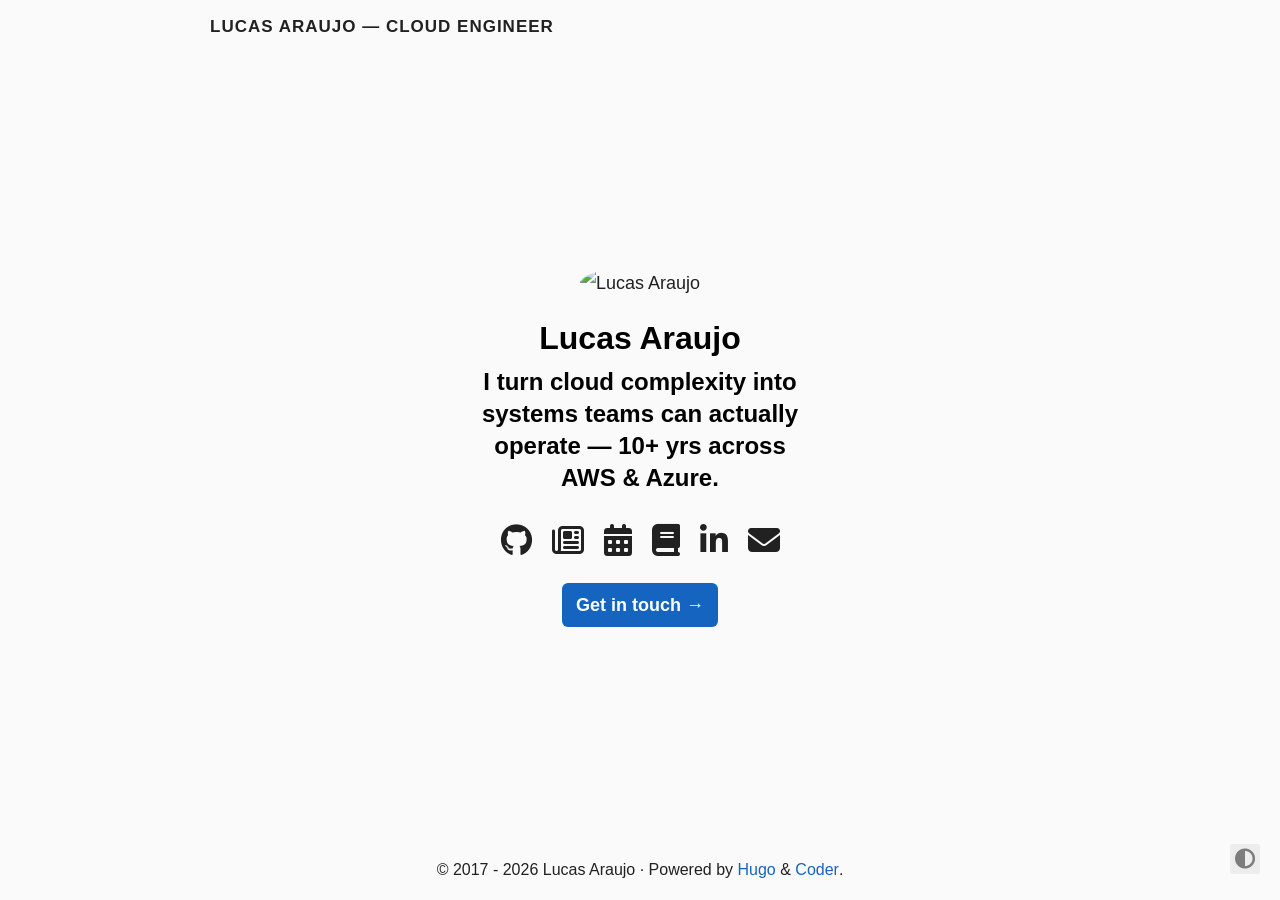
==== commit c41145b8: "Add favicons, social share card (og:image), webmanifest; fix avatar alt" ====
--- a/index.html
+++ b/index.html
@@ -1,4 +1,4 @@
-<!doctype html><html lang=en><head><title>Lucas Araujo — Cloud Engineer</title><meta charset=utf-8><meta name=viewport content="width=device-width,initial-scale=1"><meta name=color-scheme content="light dark"><meta name=author content="Lucas Araujo"><meta name=description content="Lucas Araujo — cloud & platform engineer (AWS, Azure) with 10+ years building reliable systems. See my work, certifications, and get in touch."><meta name=keywords content="developer,engineer,personal,cloud,azure,aws"><meta name=twitter:card content="summary"><meta name=twitter:title content="Lucas Araujo — Cloud Engineer"><meta name=twitter:description content="Lucas Araujo — cloud & platform engineer (AWS, Azure) with 10+ years building reliable systems. See my work, certifications, and get in touch."><meta property="og:url" content="https://azurecoder.dev/"><meta property="og:site_name" content="Lucas Araujo — Cloud Engineer"><meta property="og:title" content="Lucas Araujo — Cloud Engineer"><meta property="og:description" content="Lucas Araujo — cloud & platform engineer (AWS, Azure) with 10+ years building reliable systems. See my work, certifications, and get in touch."><meta property="og:locale" content="en"><meta property="og:type" content="website"><link rel=canonical href=https://azurecoder.dev/><link rel=preload href=/fonts/fa-brands-400.woff2 as=font type=font/woff2 crossorigin><link rel=preload href=/fonts/fa-regular-400.woff2 as=font type=font/woff2 crossorigin><link rel=preload href=/fonts/fa-solid-900.woff2 as=font type=font/woff2 crossorigin><link rel=stylesheet href=/css/coder.min.0ab58f0bc42b4f21bff7ac349245f3c5579ad3c46dee51b49ad860d174431d73.css integrity="sha256-CrWPC8QrTyG/96w0kkXzxVea08Rt7lG0mthg0XRDHXM=" crossorigin=anonymous media=screen><link rel=stylesheet href=/css/coder-dark.min.ad48f476275974885bdc03d5251e3cdbe1678c54a63ff772376b0ed2adc468dd.css integrity="sha256-rUj0didZdIhb3APVJR482+FnjFSmP/dyN2sO0q3EaN0=" crossorigin=anonymous media=screen><link rel=stylesheet href=/css/custom.min.abee2bb1b34821d99201f59ac5227600b2beabd611854d73e0f3281d7e8abc8b.css integrity="sha256-q+4rsbNIIdmSAfWaxSJ2ALK+q9YRhU1z4PMoHX6KvIs=" crossorigin=anonymous media=screen><link rel=icon type=image/svg+xml href=/images/favicon.svg sizes=any><link rel=icon type=image/png href=/img/favicon.ico sizes=32x32><link rel=icon type=image/png href=/img/favicon.ico sizes=16x16><link rel=apple-touch-icon href=/images/apple-touch-icon.png><link rel=apple-touch-icon sizes=180x180 href=/images/apple-touch-icon.png><link rel=manifest href=/site.webmanifest><link rel=mask-icon href=/images/safari-pinned-tab.svg color=#5bbad5><link rel=alternate type=application/rss+xml href=/index.xml title="Lucas Araujo — Cloud Engineer"><meta name=generator content="Hugo 0.164.0"></head><body class="preload-transitions colorscheme-auto"><div class=float-container><a id=dark-mode-toggle class=colorscheme-toggle><i class="fa-solid fa-adjust fa-fw" aria-hidden=true></i></a></div><main class=wrapper><nav class=navigation><section class=container><a class=navigation-title href=https://azurecoder.dev/>Lucas Araujo — Cloud Engineer</a></section></nav><div class=content><section class="container centered"><div class=about><div class=avatar><img src="https://www.gravatar.com/avatar/dfc7d8e2e6474f91afd94335c2f91db1?s=240&d=mp" alt=gravatar></div><h1>Lucas Araujo</h1><h2>I turn cloud complexity into systems teams can actually operate — 10+ yrs across AWS & Azure.</h2><ul><li><a href=https://github.com/lucaslra/ aria-label="See my code on GitHub" target=_blank><i class="fa fa-github fa-2x" aria-hidden=true></i></a></li><li><a href=https://azurecoder.dev/briefen/ aria-label=Briefen target=_blank><i class="fa fa-newspaper-o fa-2x" aria-hidden=true></i></a></li><li><a href=https://azurecoder.dev/Montly/ aria-label=Montly target=_blank><i class="fa fa-calendar fa-2x" aria-hidden=true></i></a></li><li><a href=https://www.youracclaim.com/users/lucaslra/ aria-label="Verified certifications (Credly)" target=_blank><i class="fa fa-book fa-2x" aria-hidden=true></i></a></li><li><a href=https://www.linkedin.com/in/lucaslra/ aria-label="Connect on LinkedIn" target=_blank><i class="fa fa-linkedin fa-2x" aria-hidden=true></i></a></li><li><a href=mailto:lucas.lra+ghp@gmail.com aria-label="Email me" target=_blank><i class="fa fa-envelope fa-2x" aria-hidden=true></i></a></li></ul><div class=cta><a class=cta-primary href=mailto:lucas.lra+ghp@gmail.com>Get in touch &rarr;</a></div></div></section></div><footer class=footer><section class=container>©
+<!doctype html><html lang=en><head><title>Lucas Araujo — Cloud Engineer</title><meta charset=utf-8><meta name=viewport content="width=device-width,initial-scale=1"><meta name=color-scheme content="light dark"><meta name=author content="Lucas Araujo"><meta name=description content="Lucas Araujo — cloud & platform engineer (AWS, Azure) with 10+ years building reliable systems. See my work, certifications, and get in touch."><meta name=keywords content="developer,engineer,personal,cloud,azure,aws"><meta name=twitter:card content="summary_large_image"><meta name=twitter:image content="https://azurecoder.dev/images/og.png"><meta name=twitter:title content="Lucas Araujo — Cloud Engineer"><meta name=twitter:description content="Lucas Araujo — cloud & platform engineer (AWS, Azure) with 10+ years building reliable systems. See my work, certifications, and get in touch."><meta property="og:url" content="https://azurecoder.dev/"><meta property="og:site_name" content="Lucas Araujo — Cloud Engineer"><meta property="og:title" content="Lucas Araujo — Cloud Engineer"><meta property="og:description" content="Lucas Araujo — cloud & platform engineer (AWS, Azure) with 10+ years building reliable systems. See my work, certifications, and get in touch."><meta property="og:locale" content="en"><meta property="og:type" content="website"><meta property="og:image" content="https://azurecoder.dev/images/og.png"><link rel=canonical href=https://azurecoder.dev/><link rel=preload href=/fonts/fa-brands-400.woff2 as=font type=font/woff2 crossorigin><link rel=preload href=/fonts/fa-regular-400.woff2 as=font type=font/woff2 crossorigin><link rel=preload href=/fonts/fa-solid-900.woff2 as=font type=font/woff2 crossorigin><link rel=stylesheet href=/css/coder.min.0ab58f0bc42b4f21bff7ac349245f3c5579ad3c46dee51b49ad860d174431d73.css integrity="sha256-CrWPC8QrTyG/96w0kkXzxVea08Rt7lG0mthg0XRDHXM=" crossorigin=anonymous media=screen><link rel=stylesheet href=/css/coder-dark.min.ad48f476275974885bdc03d5251e3cdbe1678c54a63ff772376b0ed2adc468dd.css integrity="sha256-rUj0didZdIhb3APVJR482+FnjFSmP/dyN2sO0q3EaN0=" crossorigin=anonymous media=screen><link rel=stylesheet href=/css/custom.min.abee2bb1b34821d99201f59ac5227600b2beabd611854d73e0f3281d7e8abc8b.css integrity="sha256-q+4rsbNIIdmSAfWaxSJ2ALK+q9YRhU1z4PMoHX6KvIs=" crossorigin=anonymous media=screen><link rel=icon type=image/svg+xml href=/images/favicon.svg sizes=any><link rel=icon type=image/png href=/images/favicon-32.png sizes=32x32><link rel=icon type=image/png href=/images/favicon-32.png sizes=16x16><link rel=apple-touch-icon href=/images/apple-touch-icon.png><link rel=apple-touch-icon sizes=180x180 href=/images/apple-touch-icon.png><link rel=manifest href=/site.webmanifest><link rel=mask-icon href=/images/favicon.svg color=#1565c0><link rel=alternate type=application/rss+xml href=/index.xml title="Lucas Araujo — Cloud Engineer"><meta name=generator content="Hugo 0.164.0"></head><body class="preload-transitions colorscheme-auto"><div class=float-container><a id=dark-mode-toggle class=colorscheme-toggle><i class="fa-solid fa-adjust fa-fw" aria-hidden=true></i></a></div><main class=wrapper><nav class=navigation><section class=container><a class=navigation-title href=https://azurecoder.dev/>Lucas Araujo — Cloud Engineer</a></section></nav><div class=content><section class="container centered"><div class=about><div class=avatar><img src="https://www.gravatar.com/avatar/dfc7d8e2e6474f91afd94335c2f91db1?s=240&d=mp" alt="Lucas Araujo"></div><h1>Lucas Araujo</h1><h2>I turn cloud complexity into systems teams can actually operate — 10+ yrs across AWS & Azure.</h2><ul><li><a href=https://github.com/lucaslra/ aria-label="See my code on GitHub" target=_blank><i class="fa fa-github fa-2x" aria-hidden=true></i></a></li><li><a href=https://azurecoder.dev/briefen/ aria-label=Briefen target=_blank><i class="fa fa-newspaper-o fa-2x" aria-hidden=true></i></a></li><li><a href=https://azurecoder.dev/Montly/ aria-label=Montly target=_blank><i class="fa fa-calendar fa-2x" aria-hidden=true></i></a></li><li><a href=https://www.youracclaim.com/users/lucaslra/ aria-label="Verified certifications (Credly)" target=_blank><i class="fa fa-book fa-2x" aria-hidden=true></i></a></li><li><a href=https://www.linkedin.com/in/lucaslra/ aria-label="Connect on LinkedIn" target=_blank><i class="fa fa-linkedin fa-2x" aria-hidden=true></i></a></li><li><a href=mailto:lucas.lra+ghp@gmail.com aria-label="Email me" target=_blank><i class="fa fa-envelope fa-2x" aria-hidden=true></i></a></li></ul><div class=cta><a class=cta-primary href=mailto:lucas.lra+ghp@gmail.com>Get in touch &rarr;</a></div></div></section></div><footer class=footer><section class=container>©
 2017 -
 2026
 Lucas Araujo
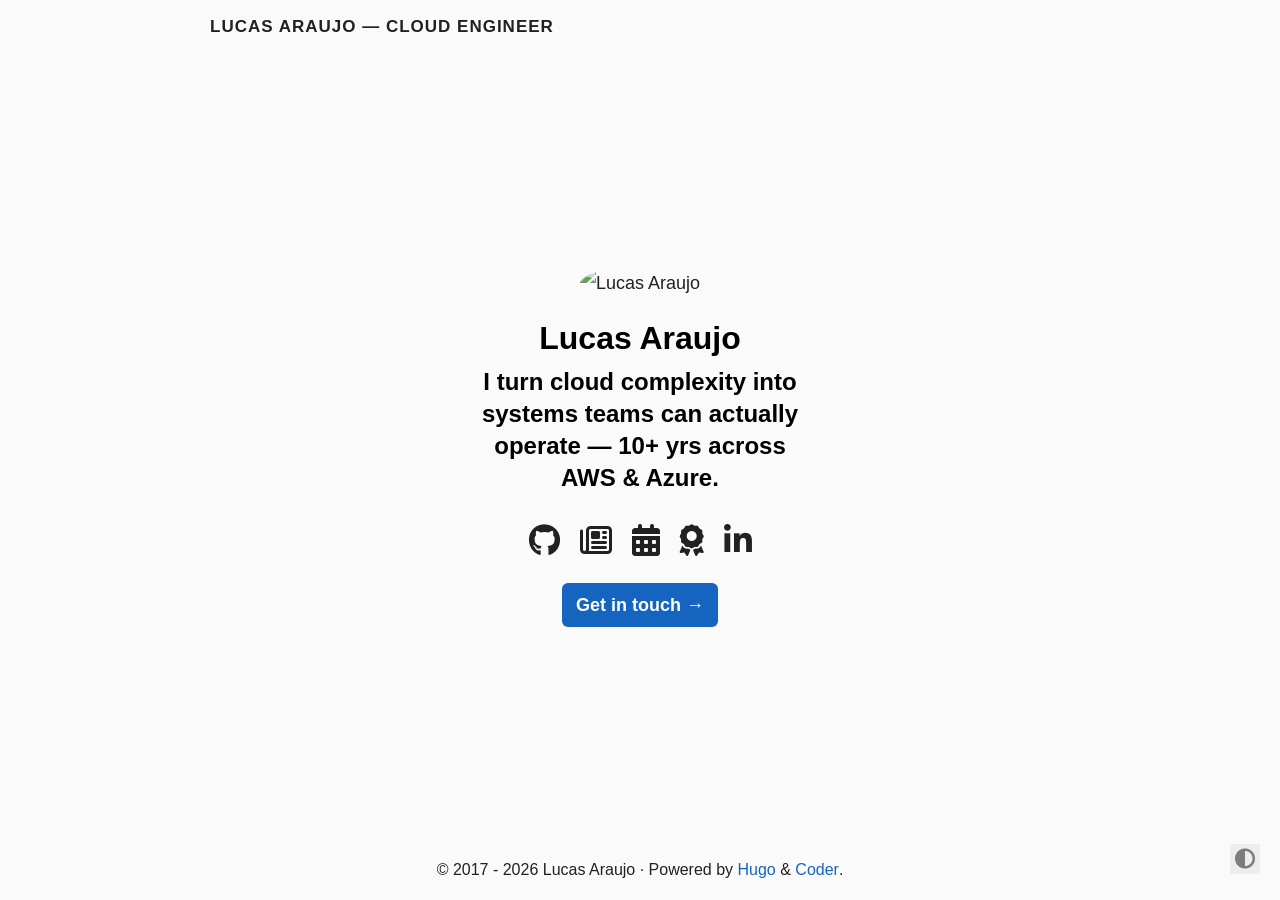
==== commit 4dce7cc6: "Icons: remove redundant email icon (CTA owns contact), certs book->award" ====
--- a/index.html
+++ b/index.html
@@ -1,4 +1,4 @@
-<!doctype html><html lang=en><head><title>Lucas Araujo — Cloud Engineer</title><meta charset=utf-8><meta name=viewport content="width=device-width,initial-scale=1"><meta name=color-scheme content="light dark"><meta name=author content="Lucas Araujo"><meta name=description content="Lucas Araujo — cloud & platform engineer (AWS, Azure) with 10+ years building reliable systems. See my work, certifications, and get in touch."><meta name=keywords content="developer,engineer,personal,cloud,azure,aws"><meta name=twitter:card content="summary_large_image"><meta name=twitter:image content="https://azurecoder.dev/images/og.png"><meta name=twitter:title content="Lucas Araujo — Cloud Engineer"><meta name=twitter:description content="Lucas Araujo — cloud & platform engineer (AWS, Azure) with 10+ years building reliable systems. See my work, certifications, and get in touch."><meta property="og:url" content="https://azurecoder.dev/"><meta property="og:site_name" content="Lucas Araujo — Cloud Engineer"><meta property="og:title" content="Lucas Araujo — Cloud Engineer"><meta property="og:description" content="Lucas Araujo — cloud & platform engineer (AWS, Azure) with 10+ years building reliable systems. See my work, certifications, and get in touch."><meta property="og:locale" content="en"><meta property="og:type" content="website"><meta property="og:image" content="https://azurecoder.dev/images/og.png"><link rel=canonical href=https://azurecoder.dev/><link rel=preload href=/fonts/fa-brands-400.woff2 as=font type=font/woff2 crossorigin><link rel=preload href=/fonts/fa-regular-400.woff2 as=font type=font/woff2 crossorigin><link rel=preload href=/fonts/fa-solid-900.woff2 as=font type=font/woff2 crossorigin><link rel=stylesheet href=/css/coder.min.0ab58f0bc42b4f21bff7ac349245f3c5579ad3c46dee51b49ad860d174431d73.css integrity="sha256-CrWPC8QrTyG/96w0kkXzxVea08Rt7lG0mthg0XRDHXM=" crossorigin=anonymous media=screen><link rel=stylesheet href=/css/coder-dark.min.ad48f476275974885bdc03d5251e3cdbe1678c54a63ff772376b0ed2adc468dd.css integrity="sha256-rUj0didZdIhb3APVJR482+FnjFSmP/dyN2sO0q3EaN0=" crossorigin=anonymous media=screen><link rel=stylesheet href=/css/custom.min.abee2bb1b34821d99201f59ac5227600b2beabd611854d73e0f3281d7e8abc8b.css integrity="sha256-q+4rsbNIIdmSAfWaxSJ2ALK+q9YRhU1z4PMoHX6KvIs=" crossorigin=anonymous media=screen><link rel=icon type=image/svg+xml href=/images/favicon.svg sizes=any><link rel=icon type=image/png href=/images/favicon-32.png sizes=32x32><link rel=icon type=image/png href=/images/favicon-32.png sizes=16x16><link rel=apple-touch-icon href=/images/apple-touch-icon.png><link rel=apple-touch-icon sizes=180x180 href=/images/apple-touch-icon.png><link rel=manifest href=/site.webmanifest><link rel=mask-icon href=/images/favicon.svg color=#1565c0><link rel=alternate type=application/rss+xml href=/index.xml title="Lucas Araujo — Cloud Engineer"><meta name=generator content="Hugo 0.164.0"></head><body class="preload-transitions colorscheme-auto"><div class=float-container><a id=dark-mode-toggle class=colorscheme-toggle><i class="fa-solid fa-adjust fa-fw" aria-hidden=true></i></a></div><main class=wrapper><nav class=navigation><section class=container><a class=navigation-title href=https://azurecoder.dev/>Lucas Araujo — Cloud Engineer</a></section></nav><div class=content><section class="container centered"><div class=about><div class=avatar><img src="https://www.gravatar.com/avatar/dfc7d8e2e6474f91afd94335c2f91db1?s=240&d=mp" alt="Lucas Araujo"></div><h1>Lucas Araujo</h1><h2>I turn cloud complexity into systems teams can actually operate — 10+ yrs across AWS & Azure.</h2><ul><li><a href=https://github.com/lucaslra/ aria-label="See my code on GitHub" target=_blank><i class="fa fa-github fa-2x" aria-hidden=true></i></a></li><li><a href=https://azurecoder.dev/briefen/ aria-label=Briefen target=_blank><i class="fa fa-newspaper-o fa-2x" aria-hidden=true></i></a></li><li><a href=https://azurecoder.dev/Montly/ aria-label=Montly target=_blank><i class="fa fa-calendar fa-2x" aria-hidden=true></i></a></li><li><a href=https://www.youracclaim.com/users/lucaslra/ aria-label="Verified certifications (Credly)" target=_blank><i class="fa fa-book fa-2x" aria-hidden=true></i></a></li><li><a href=https://www.linkedin.com/in/lucaslra/ aria-label="Connect on LinkedIn" target=_blank><i class="fa fa-linkedin fa-2x" aria-hidden=true></i></a></li><li><a href=mailto:lucas.lra+ghp@gmail.com aria-label="Email me" target=_blank><i class="fa fa-envelope fa-2x" aria-hidden=true></i></a></li></ul><div class=cta><a class=cta-primary href=mailto:lucas.lra+ghp@gmail.com>Get in touch &rarr;</a></div></div></section></div><footer class=footer><section class=container>©
+<!doctype html><html lang=en><head><title>Lucas Araujo — Cloud Engineer</title><meta charset=utf-8><meta name=viewport content="width=device-width,initial-scale=1"><meta name=color-scheme content="light dark"><meta name=author content="Lucas Araujo"><meta name=description content="Lucas Araujo — cloud & platform engineer (AWS, Azure) with 10+ years building reliable systems. See my work, certifications, and get in touch."><meta name=keywords content="developer,engineer,personal,cloud,azure,aws"><meta name=twitter:card content="summary_large_image"><meta name=twitter:image content="https://azurecoder.dev/images/og.png"><meta name=twitter:title content="Lucas Araujo — Cloud Engineer"><meta name=twitter:description content="Lucas Araujo — cloud & platform engineer (AWS, Azure) with 10+ years building reliable systems. See my work, certifications, and get in touch."><meta property="og:url" content="https://azurecoder.dev/"><meta property="og:site_name" content="Lucas Araujo — Cloud Engineer"><meta property="og:title" content="Lucas Araujo — Cloud Engineer"><meta property="og:description" content="Lucas Araujo — cloud & platform engineer (AWS, Azure) with 10+ years building reliable systems. See my work, certifications, and get in touch."><meta property="og:locale" content="en"><meta property="og:type" content="website"><meta property="og:image" content="https://azurecoder.dev/images/og.png"><link rel=canonical href=https://azurecoder.dev/><link rel=preload href=/fonts/fa-brands-400.woff2 as=font type=font/woff2 crossorigin><link rel=preload href=/fonts/fa-regular-400.woff2 as=font type=font/woff2 crossorigin><link rel=preload href=/fonts/fa-solid-900.woff2 as=font type=font/woff2 crossorigin><link rel=stylesheet href=/css/coder.min.0ab58f0bc42b4f21bff7ac349245f3c5579ad3c46dee51b49ad860d174431d73.css integrity="sha256-CrWPC8QrTyG/96w0kkXzxVea08Rt7lG0mthg0XRDHXM=" crossorigin=anonymous media=screen><link rel=stylesheet href=/css/coder-dark.min.ad48f476275974885bdc03d5251e3cdbe1678c54a63ff772376b0ed2adc468dd.css integrity="sha256-rUj0didZdIhb3APVJR482+FnjFSmP/dyN2sO0q3EaN0=" crossorigin=anonymous media=screen><link rel=stylesheet href=/css/custom.min.abee2bb1b34821d99201f59ac5227600b2beabd611854d73e0f3281d7e8abc8b.css integrity="sha256-q+4rsbNIIdmSAfWaxSJ2ALK+q9YRhU1z4PMoHX6KvIs=" crossorigin=anonymous media=screen><link rel=icon type=image/svg+xml href=/images/favicon.svg sizes=any><link rel=icon type=image/png href=/images/favicon-32.png sizes=32x32><link rel=icon type=image/png href=/images/favicon-32.png sizes=16x16><link rel=apple-touch-icon href=/images/apple-touch-icon.png><link rel=apple-touch-icon sizes=180x180 href=/images/apple-touch-icon.png><link rel=manifest href=/site.webmanifest><link rel=mask-icon href=/images/favicon.svg color=#1565c0><link rel=alternate type=application/rss+xml href=/index.xml title="Lucas Araujo — Cloud Engineer"><meta name=generator content="Hugo 0.164.0"></head><body class="preload-transitions colorscheme-auto"><div class=float-container><a id=dark-mode-toggle class=colorscheme-toggle><i class="fa-solid fa-adjust fa-fw" aria-hidden=true></i></a></div><main class=wrapper><nav class=navigation><section class=container><a class=navigation-title href=https://azurecoder.dev/>Lucas Araujo — Cloud Engineer</a></section></nav><div class=content><section class="container centered"><div class=about><div class=avatar><img src="https://www.gravatar.com/avatar/dfc7d8e2e6474f91afd94335c2f91db1?s=240&d=mp" alt="Lucas Araujo"></div><h1>Lucas Araujo</h1><h2>I turn cloud complexity into systems teams can actually operate — 10+ yrs across AWS & Azure.</h2><ul><li><a href=https://github.com/lucaslra/ aria-label="See my code on GitHub" target=_blank><i class="fa fa-github fa-2x" aria-hidden=true></i></a></li><li><a href=https://azurecoder.dev/briefen/ aria-label=Briefen target=_blank><i class="fa fa-newspaper-o fa-2x" aria-hidden=true></i></a></li><li><a href=https://azurecoder.dev/Montly/ aria-label=Montly target=_blank><i class="fa fa-calendar fa-2x" aria-hidden=true></i></a></li><li><a href=https://www.youracclaim.com/users/lucaslra/ aria-label="Verified certifications (Credly)" target=_blank><i class="fas fa-award fa-2x" aria-hidden=true></i></a></li><li><a href=https://www.linkedin.com/in/lucaslra/ aria-label="Connect on LinkedIn" target=_blank><i class="fa fa-linkedin fa-2x" aria-hidden=true></i></a></li></ul><div class=cta><a class=cta-primary href=mailto:lucas.lra+ghp@gmail.com>Get in touch &rarr;</a></div></div></section></div><footer class=footer><section class=container>©
 2017 -
 2026
 Lucas Araujo
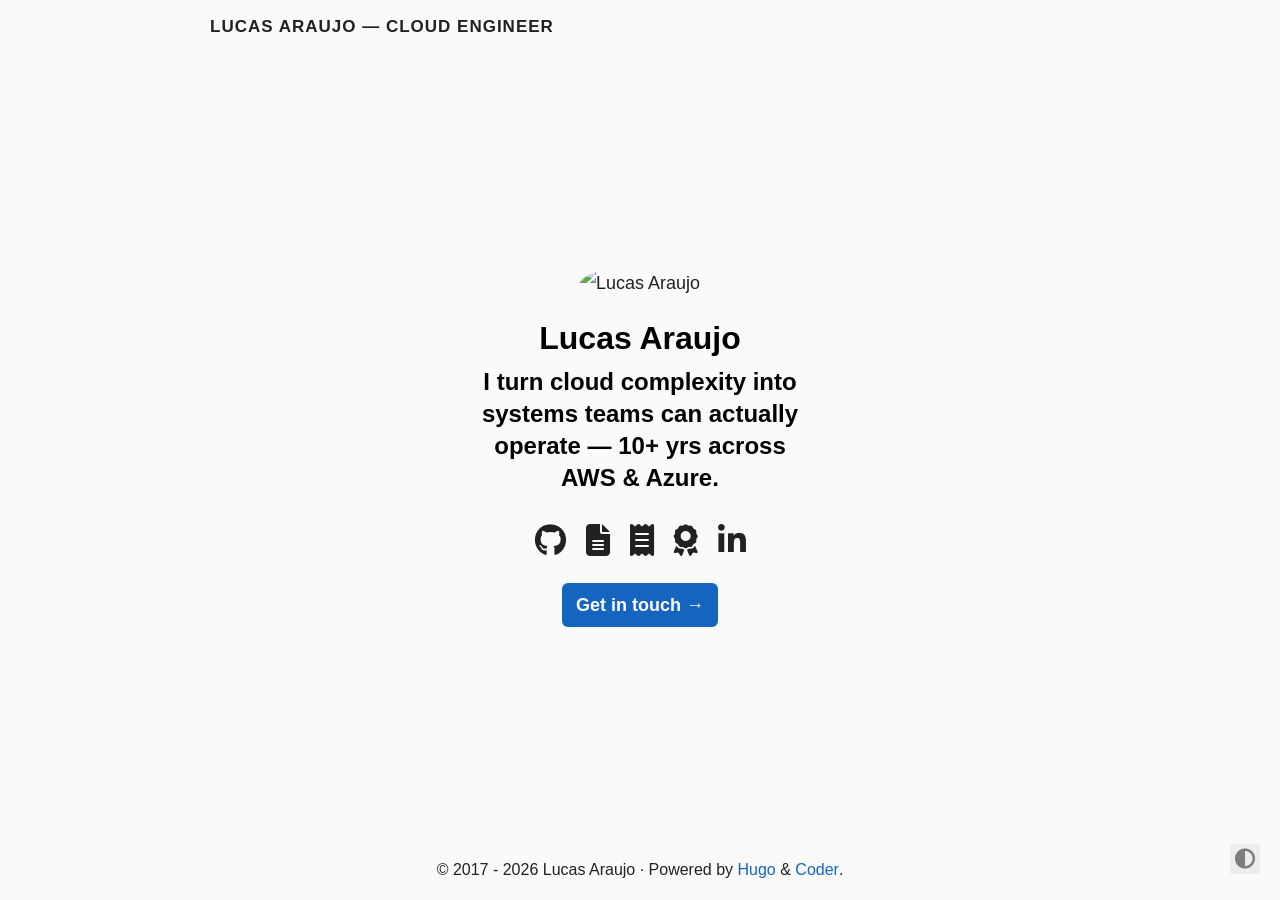
==== commit c3f884bb: "Fit project icons to content: Briefen->file-lines, Montly->receipt; descriptive labels" ====
--- a/index.html
+++ b/index.html
@@ -1,4 +1,4 @@
-<!doctype html><html lang=en><head><title>Lucas Araujo — Cloud Engineer</title><meta charset=utf-8><meta name=viewport content="width=device-width,initial-scale=1"><meta name=color-scheme content="light dark"><meta name=author content="Lucas Araujo"><meta name=description content="Lucas Araujo — cloud & platform engineer (AWS, Azure) with 10+ years building reliable systems. See my work, certifications, and get in touch."><meta name=keywords content="developer,engineer,personal,cloud,azure,aws"><meta name=twitter:card content="summary_large_image"><meta name=twitter:image content="https://azurecoder.dev/images/og.png"><meta name=twitter:title content="Lucas Araujo — Cloud Engineer"><meta name=twitter:description content="Lucas Araujo — cloud & platform engineer (AWS, Azure) with 10+ years building reliable systems. See my work, certifications, and get in touch."><meta property="og:url" content="https://azurecoder.dev/"><meta property="og:site_name" content="Lucas Araujo — Cloud Engineer"><meta property="og:title" content="Lucas Araujo — Cloud Engineer"><meta property="og:description" content="Lucas Araujo — cloud & platform engineer (AWS, Azure) with 10+ years building reliable systems. See my work, certifications, and get in touch."><meta property="og:locale" content="en"><meta property="og:type" content="website"><meta property="og:image" content="https://azurecoder.dev/images/og.png"><link rel=canonical href=https://azurecoder.dev/><link rel=preload href=/fonts/fa-brands-400.woff2 as=font type=font/woff2 crossorigin><link rel=preload href=/fonts/fa-regular-400.woff2 as=font type=font/woff2 crossorigin><link rel=preload href=/fonts/fa-solid-900.woff2 as=font type=font/woff2 crossorigin><link rel=stylesheet href=/css/coder.min.0ab58f0bc42b4f21bff7ac349245f3c5579ad3c46dee51b49ad860d174431d73.css integrity="sha256-CrWPC8QrTyG/96w0kkXzxVea08Rt7lG0mthg0XRDHXM=" crossorigin=anonymous media=screen><link rel=stylesheet href=/css/coder-dark.min.ad48f476275974885bdc03d5251e3cdbe1678c54a63ff772376b0ed2adc468dd.css integrity="sha256-rUj0didZdIhb3APVJR482+FnjFSmP/dyN2sO0q3EaN0=" crossorigin=anonymous media=screen><link rel=stylesheet href=/css/custom.min.abee2bb1b34821d99201f59ac5227600b2beabd611854d73e0f3281d7e8abc8b.css integrity="sha256-q+4rsbNIIdmSAfWaxSJ2ALK+q9YRhU1z4PMoHX6KvIs=" crossorigin=anonymous media=screen><link rel=icon type=image/svg+xml href=/images/favicon.svg sizes=any><link rel=icon type=image/png href=/images/favicon-32.png sizes=32x32><link rel=icon type=image/png href=/images/favicon-32.png sizes=16x16><link rel=apple-touch-icon href=/images/apple-touch-icon.png><link rel=apple-touch-icon sizes=180x180 href=/images/apple-touch-icon.png><link rel=manifest href=/site.webmanifest><link rel=mask-icon href=/images/favicon.svg color=#1565c0><link rel=alternate type=application/rss+xml href=/index.xml title="Lucas Araujo — Cloud Engineer"><meta name=generator content="Hugo 0.164.0"></head><body class="preload-transitions colorscheme-auto"><div class=float-container><a id=dark-mode-toggle class=colorscheme-toggle><i class="fa-solid fa-adjust fa-fw" aria-hidden=true></i></a></div><main class=wrapper><nav class=navigation><section class=container><a class=navigation-title href=https://azurecoder.dev/>Lucas Araujo — Cloud Engineer</a></section></nav><div class=content><section class="container centered"><div class=about><div class=avatar><img src="https://www.gravatar.com/avatar/dfc7d8e2e6474f91afd94335c2f91db1?s=240&d=mp" alt="Lucas Araujo"></div><h1>Lucas Araujo</h1><h2>I turn cloud complexity into systems teams can actually operate — 10+ yrs across AWS & Azure.</h2><ul><li><a href=https://github.com/lucaslra/ aria-label="See my code on GitHub" target=_blank><i class="fa fa-github fa-2x" aria-hidden=true></i></a></li><li><a href=https://azurecoder.dev/briefen/ aria-label=Briefen target=_blank><i class="fa fa-newspaper-o fa-2x" aria-hidden=true></i></a></li><li><a href=https://azurecoder.dev/Montly/ aria-label=Montly target=_blank><i class="fa fa-calendar fa-2x" aria-hidden=true></i></a></li><li><a href=https://www.youracclaim.com/users/lucaslra/ aria-label="Verified certifications (Credly)" target=_blank><i class="fas fa-award fa-2x" aria-hidden=true></i></a></li><li><a href=https://www.linkedin.com/in/lucaslra/ aria-label="Connect on LinkedIn" target=_blank><i class="fa fa-linkedin fa-2x" aria-hidden=true></i></a></li></ul><div class=cta><a class=cta-primary href=mailto:lucas.lra+ghp@gmail.com>Get in touch &rarr;</a></div></div></section></div><footer class=footer><section class=container>©
+<!doctype html><html lang=en><head><title>Lucas Araujo — Cloud Engineer</title><meta charset=utf-8><meta name=viewport content="width=device-width,initial-scale=1"><meta name=color-scheme content="light dark"><meta name=author content="Lucas Araujo"><meta name=description content="Lucas Araujo — cloud & platform engineer (AWS, Azure) with 10+ years building reliable systems. See my work, certifications, and get in touch."><meta name=keywords content="developer,engineer,personal,cloud,azure,aws"><meta name=twitter:card content="summary_large_image"><meta name=twitter:image content="https://azurecoder.dev/images/og.png"><meta name=twitter:title content="Lucas Araujo — Cloud Engineer"><meta name=twitter:description content="Lucas Araujo — cloud & platform engineer (AWS, Azure) with 10+ years building reliable systems. See my work, certifications, and get in touch."><meta property="og:url" content="https://azurecoder.dev/"><meta property="og:site_name" content="Lucas Araujo — Cloud Engineer"><meta property="og:title" content="Lucas Araujo — Cloud Engineer"><meta property="og:description" content="Lucas Araujo — cloud & platform engineer (AWS, Azure) with 10+ years building reliable systems. See my work, certifications, and get in touch."><meta property="og:locale" content="en"><meta property="og:type" content="website"><meta property="og:image" content="https://azurecoder.dev/images/og.png"><link rel=canonical href=https://azurecoder.dev/><link rel=preload href=/fonts/fa-brands-400.woff2 as=font type=font/woff2 crossorigin><link rel=preload href=/fonts/fa-regular-400.woff2 as=font type=font/woff2 crossorigin><link rel=preload href=/fonts/fa-solid-900.woff2 as=font type=font/woff2 crossorigin><link rel=stylesheet href=/css/coder.min.0ab58f0bc42b4f21bff7ac349245f3c5579ad3c46dee51b49ad860d174431d73.css integrity="sha256-CrWPC8QrTyG/96w0kkXzxVea08Rt7lG0mthg0XRDHXM=" crossorigin=anonymous media=screen><link rel=stylesheet href=/css/coder-dark.min.ad48f476275974885bdc03d5251e3cdbe1678c54a63ff772376b0ed2adc468dd.css integrity="sha256-rUj0didZdIhb3APVJR482+FnjFSmP/dyN2sO0q3EaN0=" crossorigin=anonymous media=screen><link rel=stylesheet href=/css/custom.min.abee2bb1b34821d99201f59ac5227600b2beabd611854d73e0f3281d7e8abc8b.css integrity="sha256-q+4rsbNIIdmSAfWaxSJ2ALK+q9YRhU1z4PMoHX6KvIs=" crossorigin=anonymous media=screen><link rel=icon type=image/svg+xml href=/images/favicon.svg sizes=any><link rel=icon type=image/png href=/images/favicon-32.png sizes=32x32><link rel=icon type=image/png href=/images/favicon-32.png sizes=16x16><link rel=apple-touch-icon href=/images/apple-touch-icon.png><link rel=apple-touch-icon sizes=180x180 href=/images/apple-touch-icon.png><link rel=manifest href=/site.webmanifest><link rel=mask-icon href=/images/favicon.svg color=#1565c0><link rel=alternate type=application/rss+xml href=/index.xml title="Lucas Araujo — Cloud Engineer"><meta name=generator content="Hugo 0.164.0"></head><body class="preload-transitions colorscheme-auto"><div class=float-container><a id=dark-mode-toggle class=colorscheme-toggle><i class="fa-solid fa-adjust fa-fw" aria-hidden=true></i></a></div><main class=wrapper><nav class=navigation><section class=container><a class=navigation-title href=https://azurecoder.dev/>Lucas Araujo — Cloud Engineer</a></section></nav><div class=content><section class="container centered"><div class=about><div class=avatar><img src="https://www.gravatar.com/avatar/dfc7d8e2e6474f91afd94335c2f91db1?s=240&d=mp" alt="Lucas Araujo"></div><h1>Lucas Araujo</h1><h2>I turn cloud complexity into systems teams can actually operate — 10+ yrs across AWS & Azure.</h2><ul><li><a href=https://github.com/lucaslra/ aria-label="See my code on GitHub" target=_blank><i class="fa fa-github fa-2x" aria-hidden=true></i></a></li><li><a href=https://azurecoder.dev/briefen/ aria-label="Briefen — local-first AI article summarizer" target=_blank><i class="fas fa-file-lines fa-2x" aria-hidden=true></i></a></li><li><a href=https://azurecoder.dev/Montly/ aria-label="Montly — self-hosted bills & subscriptions tracker" target=_blank><i class="fas fa-receipt fa-2x" aria-hidden=true></i></a></li><li><a href=https://www.youracclaim.com/users/lucaslra/ aria-label="Verified certifications (Credly)" target=_blank><i class="fas fa-award fa-2x" aria-hidden=true></i></a></li><li><a href=https://www.linkedin.com/in/lucaslra/ aria-label="Connect on LinkedIn" target=_blank><i class="fa fa-linkedin fa-2x" aria-hidden=true></i></a></li></ul><div class=cta><a class=cta-primary href=mailto:lucas.lra+ghp@gmail.com>Get in touch &rarr;</a></div></div></section></div><footer class=footer><section class=container>©
 2017 -
 2026
 Lucas Araujo
